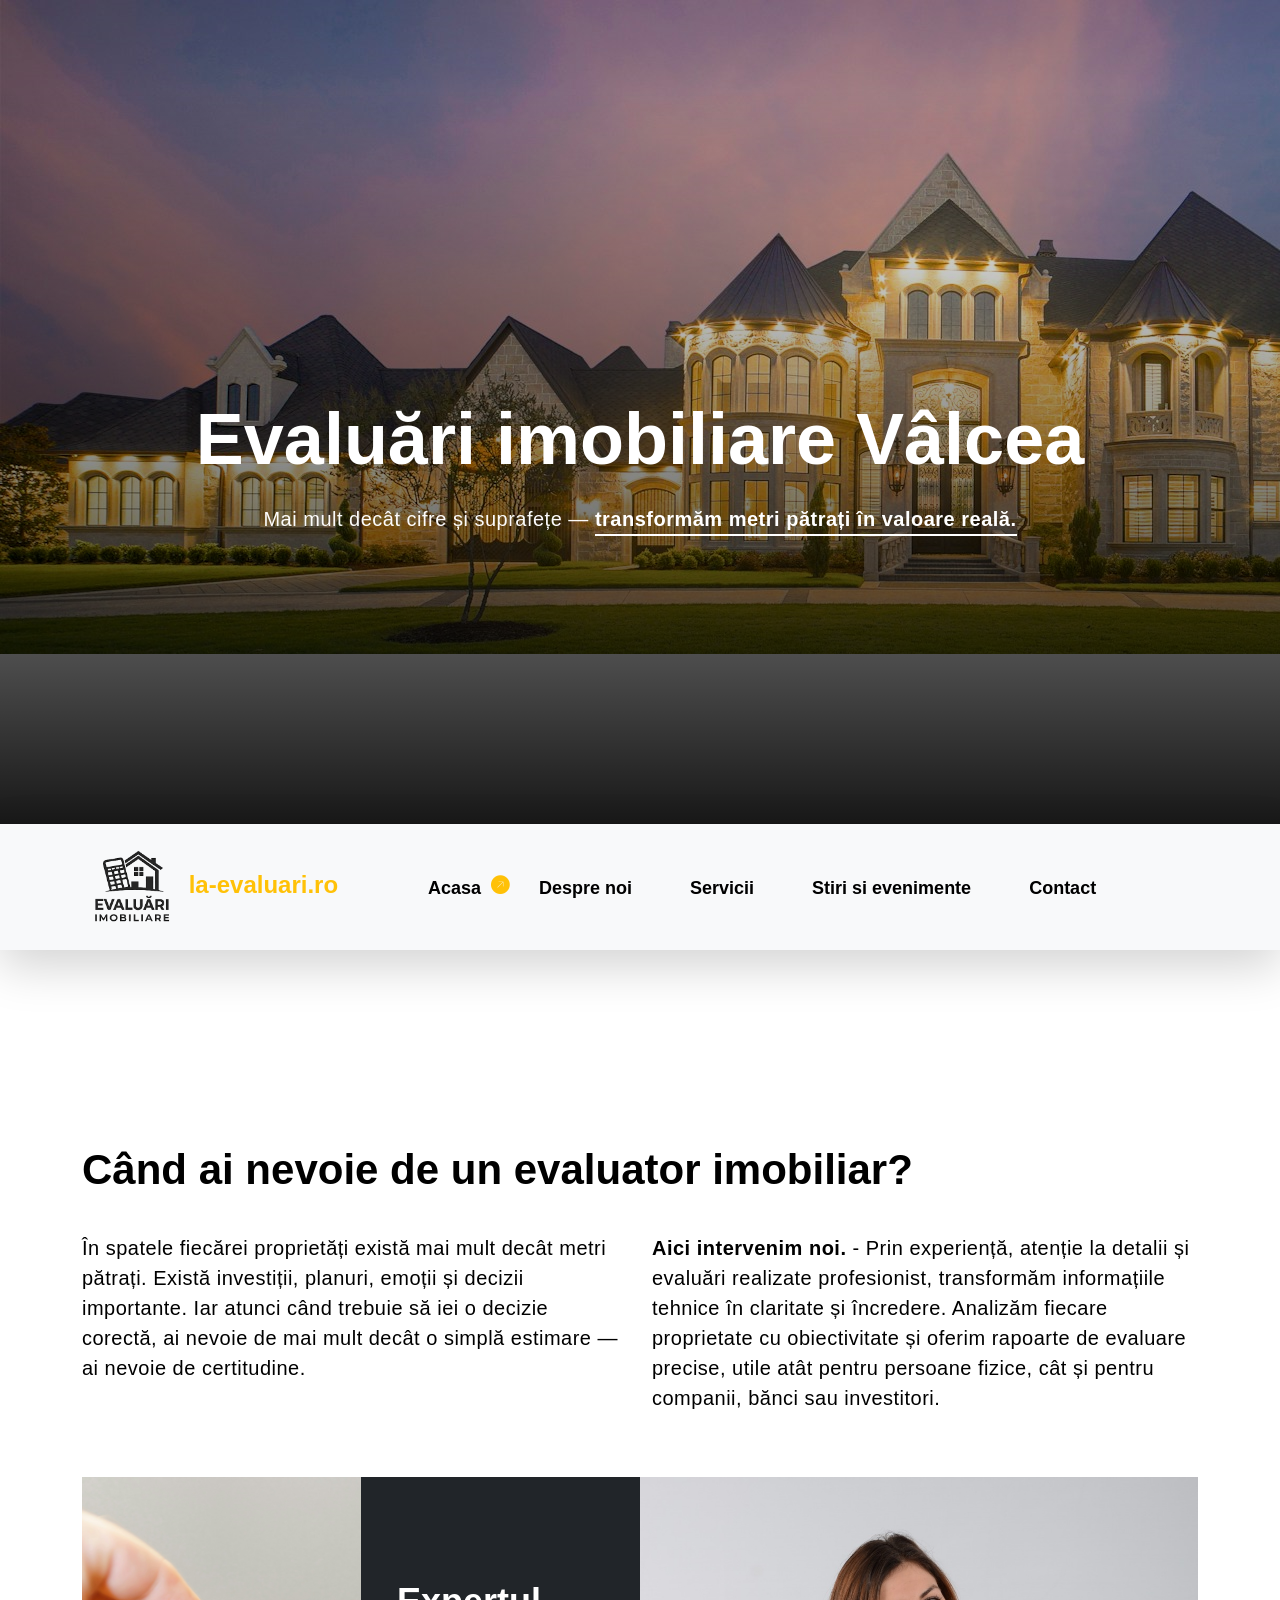
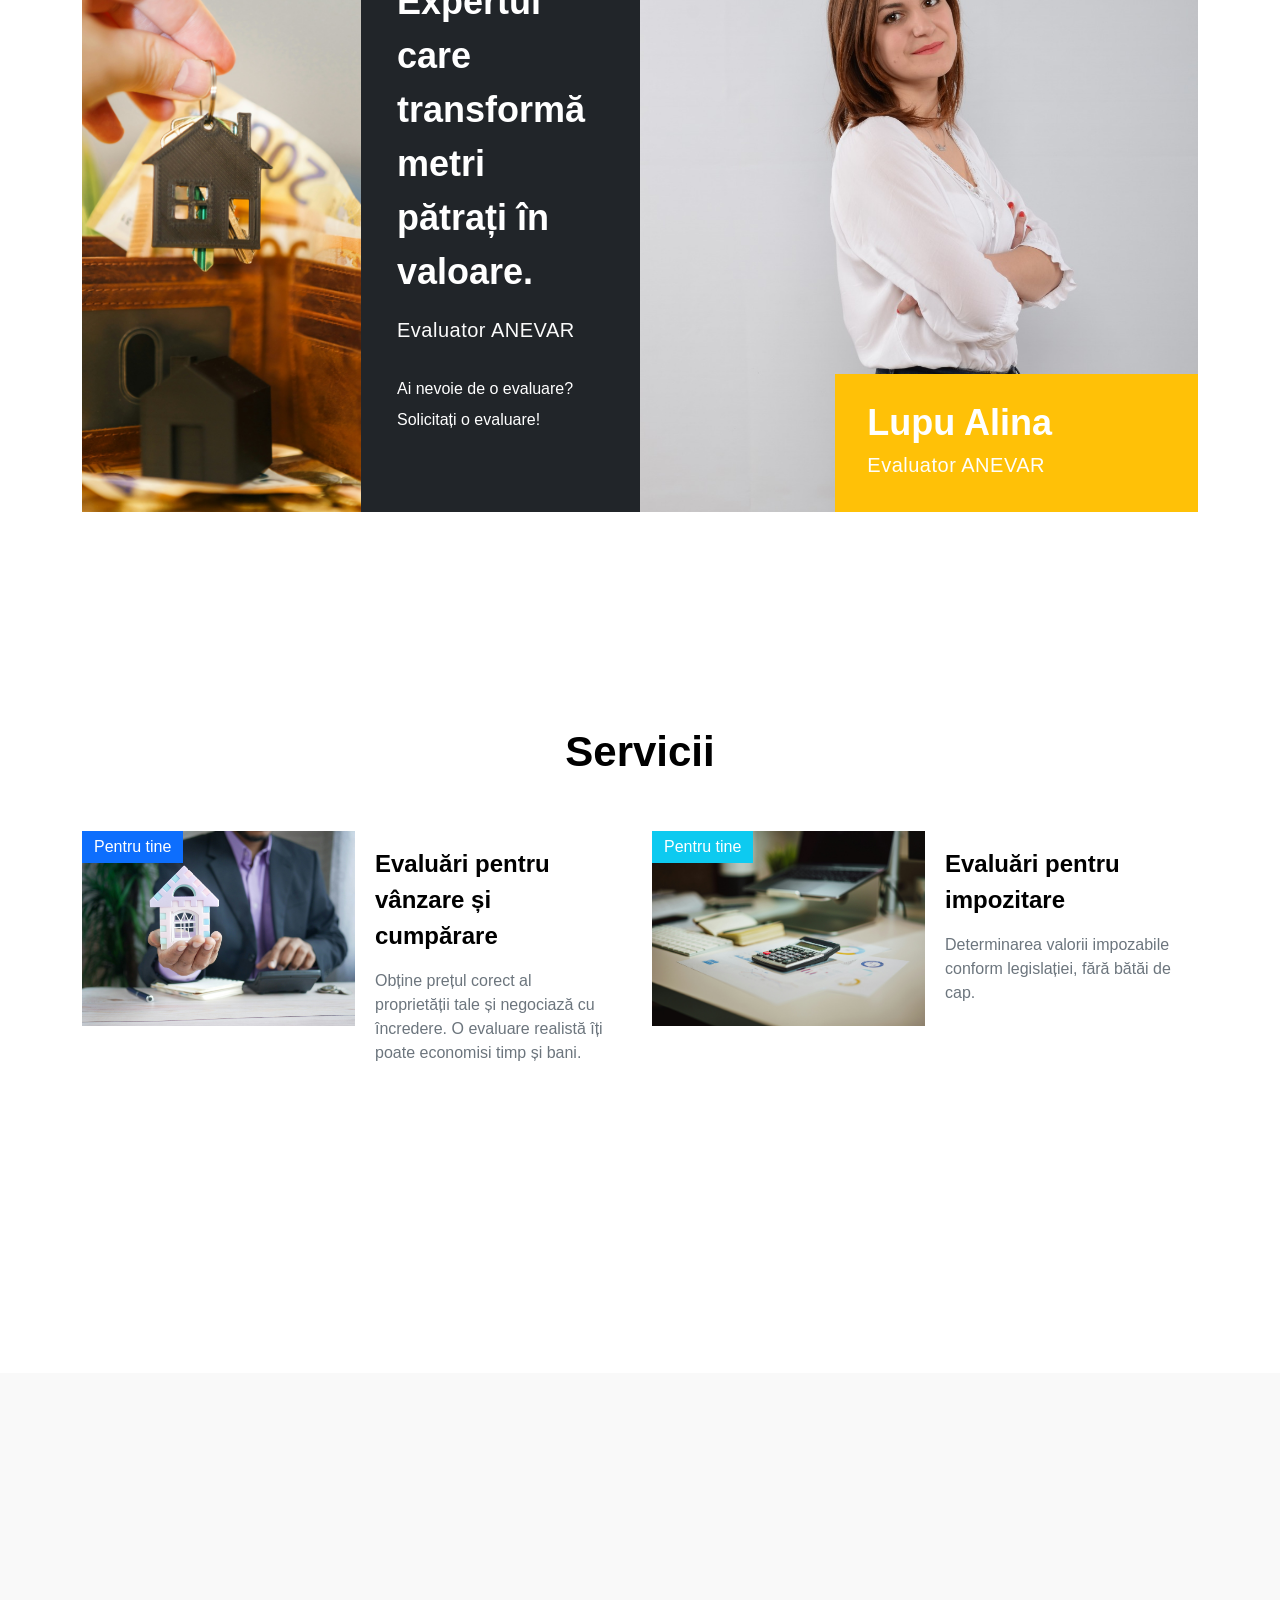
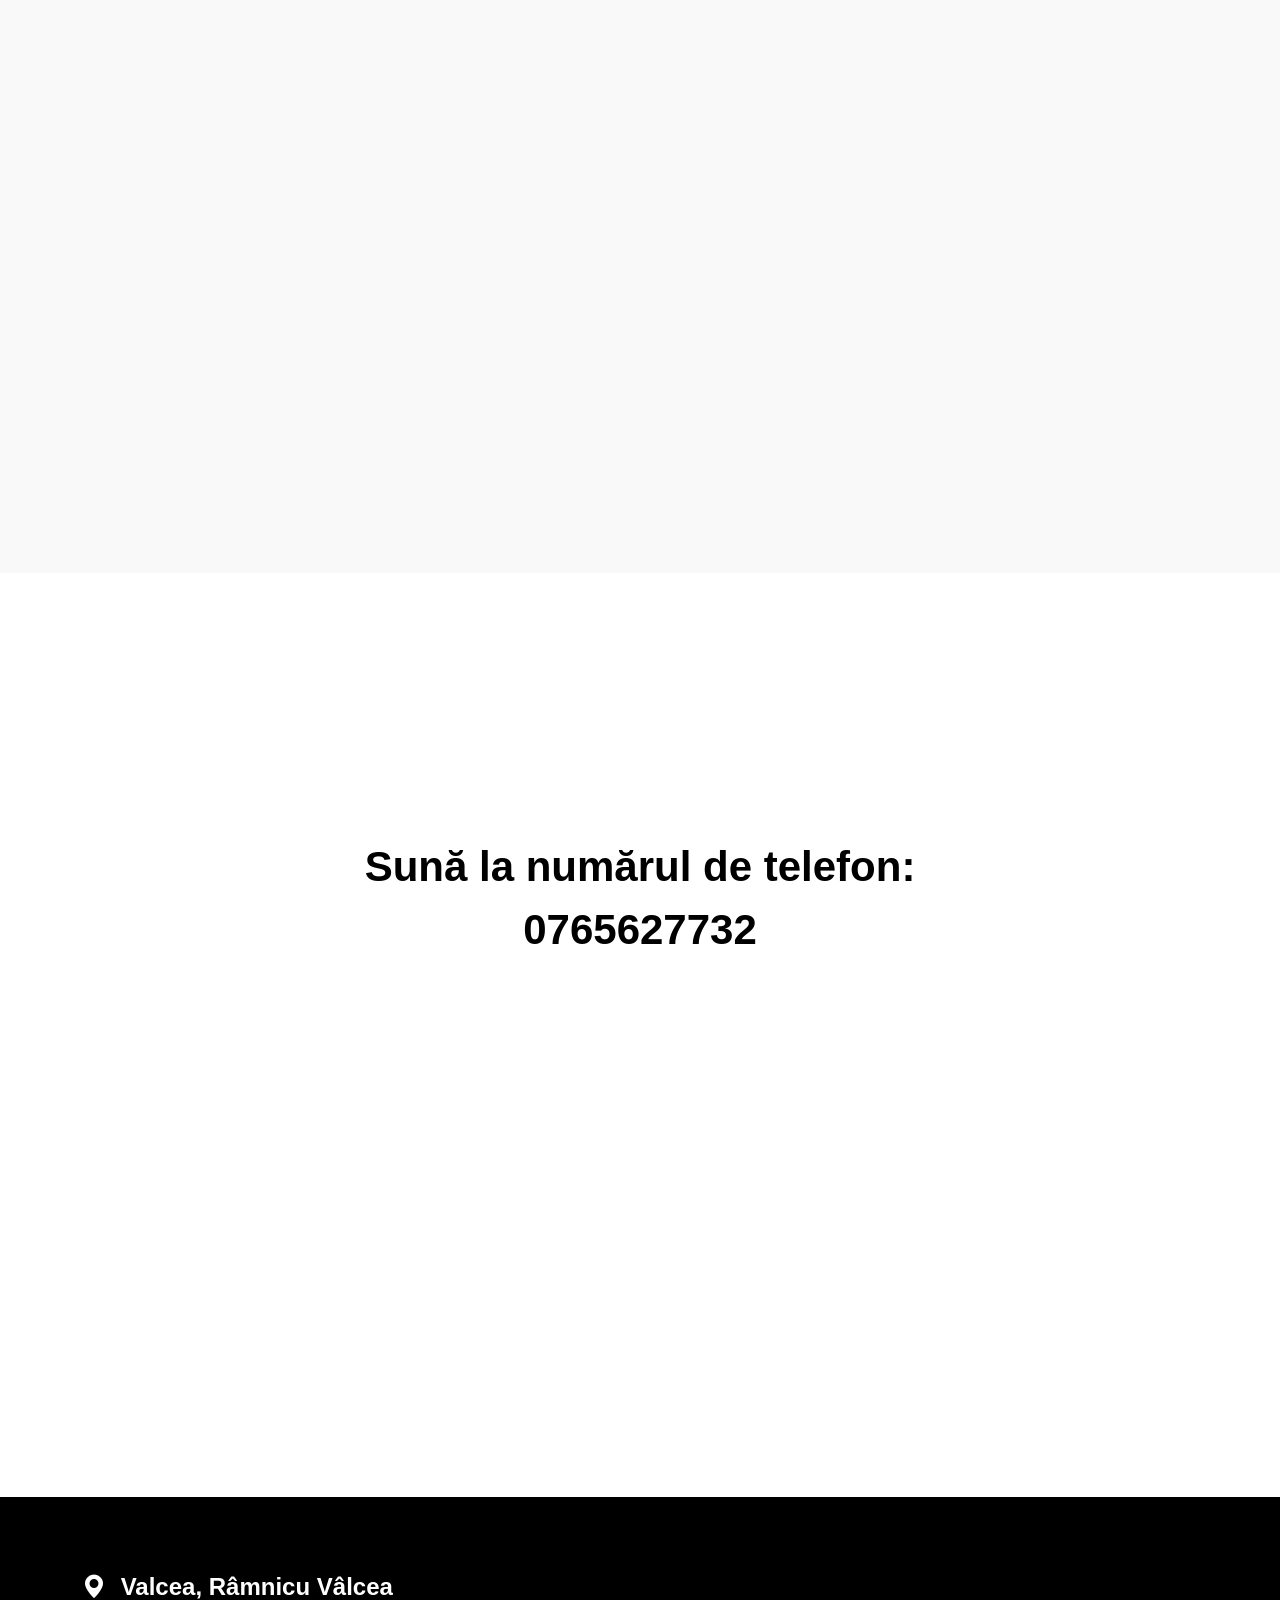
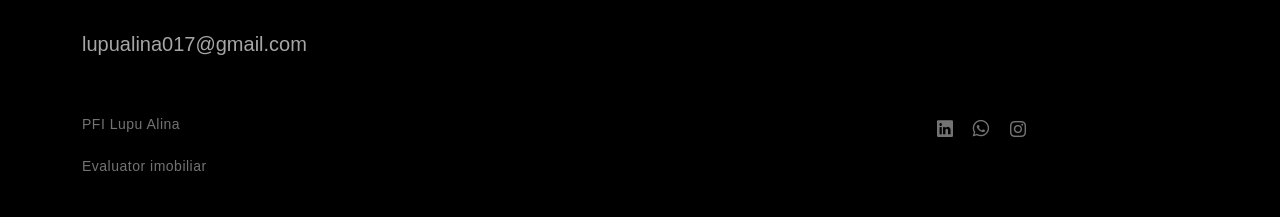
==== index.html @ 19d44339 "Update index.html" ====
<!doctype html>
<html lang="en">
<head>
	<!-- Titlu optimizat SEO local -->
	<title>Evaluator ANEVAR Râmnicu Vâlcea | Evaluări Imobiliare Apartamente, Case și Terenuri</title>
	<meta charset="utf-8">

	<!-- Mobile -->
	<meta name="viewport" content="width=device-width, initial-scale=1">

 <!-- SEO Description -->
    <meta name="description" content="Evaluator autorizat ANEVAR în Râmnicu Vâlcea. Realizăm evaluări imobiliare pentru apartamente, case, terenuri și spații comerciale. Rapoarte rapide acceptate de bănci pentru credit, vânzare, succesiune și partaj.">
    
<!-- SEO Keywords -->
    <meta name="keywords" content="evaluator ANEVAR Râmnicu Vâlcea, evaluări imobiliare Vâlcea, evaluare apartament Râmnicu Vâlcea, evaluare casă Vâlcea, evaluare teren Vâlcea, raport evaluare bancă, evaluator imobiliar autorizat, evaluare pentru credit ipotecar, evaluare succesiune, evaluare partaj">
 
	<!-- Author -->
    <meta name="author" content="La Evaluari">

<!-- Robots -->
    <meta name="robots" content="index, follow">
	
	  <!-- Canonical -->
    <link rel="canonical" href="https://la-evaluari.ro/">
	
	<!-- Open Graph (pentru social media) -->
   <meta property="og:locale" content="ro_RO">
    <meta property="og:type" content="website">
    <meta property="og:title" content="Evaluator ANEVAR Râmnicu Vâlcea | Evaluări Imobiliare">
    <meta property="og:description" content="Evaluări imobiliare profesionale în Râmnicu Vâlcea și județul Vâlcea. Rapoarte ANEVAR rapide pentru bănci, vânzare, succesiune și partaj.">
    <meta property="og:url" content="https://la-evaluari.ro/">
    <meta property="og:site_name" content="La Evaluari">
    <meta property="og:image" content="https://la-evaluari.ro/images/apple-icon.png">

	  <!-- Twitter -->
    <meta name="twitter:card" content="summary_large_image">
    <meta name="twitter:title" content="Evaluator ANEVAR Râmnicu Vâlcea">
    <meta name="twitter:description" content="Evaluări imobiliare profesionale pentru apartamente, case și terenuri în Vâlcea.">
    <meta name="twitter:image" content="https://la-evaluari.ro/images/apple-icon.png">

	<!-- Favicon -->
    <link rel="shortcut icon" type="image/x-icon" href="images/favicon.ico">


	<!-- Fonts CSS FILES -->
	<link rel="preconnect" href="https://fonts.googleapis.com">

	<link rel="preconnect" href="https://fonts.gstatic.com" crossorigin>
        
	 <link href="https://fonts.googleapis.com/css2?family=Inter:wght@300;400;500;600;700&display=swap" rel="stylesheet">

	<!-- Load Template CSS -->
	<link href="css/bootstrap.min.css" rel="stylesheet">
	<link href="css/bootstrap-icons.css" rel="stylesheet">
	<link rel="stylesheet" href="css/magnific-popup.css">
	<link href="css/aos.css" rel="stylesheet">
	<link href="css/templatemo-nomad-force.css" rel="stylesheet">
	

    <!-- Schema Local Business pentru SEO local -->
    <script type="application/ld+json">
{
 "@context": "https://schema.org",
  "@type": "ProfessionalService",
  "@id": "https://la-evaluari.ro/#business",
  "name": "La Evaluari - Evaluator Imobiliar Vâlcea",
  "image": "https://la-evaluari.ro/images/apple-icon.png",
  "url": "https://la-evaluari.ro/",
  "telephone": "+40765627732",
  "email": "lupualina017@gmail.com",
  "priceRange": "$$",
	"description": "Servicii profesionale de evaluări imobiliare în Râmnicu Vâlcea și județul Vâlcea pentru apartamente, case, terenuri și spații comerciale.",

 "areaServed": [
    {
      "@type": "AdministrativeArea",
      "name": "Județul Vâlcea"
    },
    {
      "@type": "City",
      "name": "Râmnicu Vâlcea"
    },
    {
      "@type": "City",
      "name": "Drăgășani"
    },
    {
      "@type": "City",
      "name": "Călimănești"
    },
    {
      "@type": "City",
      "name": "Horezu"
    }
  ],

  "serviceType": [
    "Evaluări imobiliare",
    "Evaluare apartamente",
    "Evaluare case",
    "Evaluare terenuri",
    "Evaluare pentru credit ipotecar",
    "Evaluare pentru succesiune",
    "Evaluare pentru partaj"
  ],

  "address": {
    "@type": "PostalAddress",
    "addressLocality": "Râmnicu Vâlcea",
    "addressRegion": "Vâlcea",
    "addressCountry": "RO"
  },

  "openingHoursSpecification": [
    {
      "@type": "OpeningHoursSpecification",
      "dayOfWeek": [
        "Monday",
        "Tuesday",
        "Wednesday",
        "Thursday",
        "Friday"
      ],
      "opens": "08:00",
      "closes": "18:00"
    }
  ]
}

</script>

    </head>
    
    <body>
    
        <main>

            <section class="hero" id="hero">
                <div class="heroText">
                    <h1 class="text-white mt-5 mb-lg-4" data-aos="zoom-in" data-aos-delay="800">
                        Evaluări imobiliare Vâlcea
                    </h1>

                    <p class="text-secondary-white-color" data-aos="fade-up" data-aos-delay="1000">
                        Mai mult decât cifre și suprafețe — 
						    <a href="#contact" class="custom-underline text-secondary-white-color">
       				 <strong>transformăm metri pătrați în valoare reală.</strong>
   							</a>
                    </p>
                </div>

          
		<img src="images/portfolio/banner.png" alt="">
		

                <div class="overlay"></div>
            </section>

            <nav class="navbar navbar-expand-lg bg-light shadow-lg">
                <div class="container">
                    <a class="navbar-brand" href="index.html">
					<img src="images/apple-icon.png" alt="Logo" class="img-fluid" style="width: 100px;">
                        <strong>la-evaluari.ro</strong>
                    </a>

                    <button class="navbar-toggler" type="button" data-bs-toggle="collapse" data-bs-target="#navbarNav" aria-controls="navbarNav" aria-expanded="false" aria-label="Toggle navigation">
                        <span class="navbar-toggler-icon"></span>
                    </button>

                    <div class="collapse navbar-collapse" id="navbarNav">
                        <ul class="navbar-nav mx-auto">
                            <li class="nav-item active">
                                <a class="nav-link" href="#hero">Acasa</a>
                            </li>

                            <li class="nav-item">
                                <a class="nav-link" href="#about">Despre noi</a>
                            </li>

                            <li class="nav-item">
                                <a class="nav-link" href="#portfolio">Servicii</a>
                            </li>

                            <li class="nav-item">
                                <a class="nav-link" href="#news">Stiri si evenimente</a>
                            </li>

                            <li class="nav-item">
                                <a class="nav-link" href="#contact">Contact</a>
                            </li>
                        </ul>
                    </div>
                </div>
            </nav>

            <section class="section-padding pb-0" id="about">
                <div class="container mb-5 pb-lg-5">
                    <div class="row">
                        <div class="col-12">
                            <h2 class="mb-3" data-aos="fade-up">Când ai nevoie de un evaluator imobiliar?</h2>
                        </div>

                        <div class="col-lg-6 col-12 mt-3 mb-lg-5">
                            <p data-aos="fade-up" data-aos-delay="500">
În spatele fiecărei proprietăți există mai mult decât metri pătrați. Există investiții, planuri, emoții și decizii importante. Iar atunci când trebuie să iei o decizie corectă,
ai nevoie de mai mult decât o simplă estimare — ai nevoie de certitudine.</p>
                        </div>

                        <div class="col-lg-6 col-12 mt-lg-3 mb-lg-5">
                            <p data-aos="fade-up" data-aos-delay="500"><b>Aici intervenim noi.</b> -

Prin experiență, atenție la detalii și evaluări realizate profesionist, transformăm informațiile tehnice în claritate și încredere. Analizăm fiecare proprietate cu obiectivitate și oferim rapoarte de evaluare precise, utile atât pentru persoane fizice, cât și pentru companii, bănci sau investitori.

                    </div>
                </div>

                <div class="container-fluid">
                    <div class="row">
                        <div class="col-lg-3 col-12 p-0">      
                            <img src="images/news/image8.jpg" class="img-fluid about-image" alt="">
                        </div>

                        <div class="col-lg-3 col-12 bg-dark">  
                            <div class="d-flex flex-column flex-wrap justify-content-center h-100 py-5 px-4 pt-lg-4 pb-lg-0">
                                <h3 class="text-white mb-3" data-aos="fade-up">Expertul care transformă metri pătrați în valoare.</h3>

                                <p class="text-secondary-white-color" data-aos="fade-up">Evaluator ANEVAR</p>

                                <div class="mt-3 custom-links">
                                    
                                    <a href="#news" class="text-white custom-link" data-aos="zoom-in" data-aos-delay="100">Ai nevoie de o evaluare?</a>
<br>
                                    <a href="#contact" class="text-white custom-link" data-aos="zoom-in" data-aos-delay="300">Solicitați o evaluare!</a>
                                </div>

                            </div>
                        </div>

                        <div class="col-lg-6 col-12 p-0">  
                            <section id="myCarousel" class="carousel slide carousel-fade" data-bs-ride="carousel">
                                <div class="carousel-inner">
                                    <div class="carousel-item active">
                                        <img src="images/people/eu.jpeg" class="img-fluid team-image" alt="">

                                        <div class="team-thumb bg-warning">
                                            <h3 class="text-white mb-0">Lupu Alina</h3>

                                            <p class="text-secondary-white-color mb-0">Evaluator ANEVAR</p>
                                        </div>
                                    </div>

                                    <div class="carousel-item">
                                        <img src="images/people/eu.jpeg" class="img-fluid team-image" alt="">

                                        <div class="team-thumb bg-primary">
                                            <h3 class="text-white mb-0">Lupu Alina</h3>

                                            <p class="text-secondary-white-color mb-0">Evaluator ANEVAR</p>
                                        </div>
                                    </div>

                                    <div class="carousel-item">
                                        <img src="images/people/eu.jpeg" class="img-fluid team-image" alt="">

                                        <div class="team-thumb bg-success">
                                            <h3 class="text-white mb-0">Lupu Alina</h3>

                                            <p class="text-secondary-white-color mb-0">Evaluator ANEVAR</p>
                                        </div>
                                    </div>

                                    <div class="carousel-item">
                                        <img src="images/people/eu.jpeg" class="img-fluid team-image" alt="">

                                        <div class="team-thumb bg-info">
                                            <h3 class="text-white mb-0">Lupu Alina</h3>

                                            <p class="text-secondary-white-color mb-0">Evaluator ANEVAR</p>
                                        </div>
                                    </div>

                                    <div class="carousel-item">
                                        <img src="images/people/eu.jpeg" class="img-fluid team-image" alt="">

                                        <div class="team-thumb bg-danger">
                                            <h3 class="text-white mb-0">Lupu Alina</h3>

                                            <p class="text-secondary-white-color mb-0">Evaluator ANEVAR</p>
                                        </div>
                                    </div>
                                </div>

                               
                            </section>

                        </div>
                    </div>
                </div>
            </section>

            <section class="section-padding" id="portfolio">
                <div class="container">
                    <div class="row">

                        <div class="col-12">
                            <h2 class="mb-5 text-center" data-aos="fade-up">Servicii</h2>
                        </div>
<!-- Start Service -->
   
                     

                        <div class="col-lg-6 col-12">
                            <div class="news-thumb news-two-column d-flex flex-column flex-lg-row" data-aos="fade-up">
                                <div class="news-top w-100">
                                    
                                    <a href="evaluari-vanzare-cumparare.html" class="news-image-hover news-image-hover-primary">
                                        <img src="images/news/image1.jpg" class="img-fluid news-image" alt="">
                                    </a>

                                    <div class="news-category bg-primary text-white">Pentru tine</div>
                                </div>
                                
                                <div class="news-bottom w-100">
                                    <div class="news-text-info">
                                        <h5 class="news-title">
                                            <a href="evaluari-vanzare-cumparare.html" class="news-title-link">Evaluări pentru vânzare și cumpărare</a>
                                        </h5>

                                        <div class="d-flex flex-wrap">
                                           

                                            <span class="text-muted"> Obține prețul corect al proprietății tale și negociază cu încredere. O evaluare realistă îți poate economisi timp și bani.</span>
                                        </div>
                                    </div>
                                </div>
                            </div> 

                            <div class="news-thumb news-two-column d-flex flex-column flex-lg-row" data-aos="fade-up">
                                <div class="news-top w-100" data-aos="fade-up">
                                    
                                    <a href="evaluari-credite-bancare.html" class="news-image-hover news-image-hover-success">
                                        <img src="images/news/image2.jpg" class="img-fluid news-image" alt="">
                                    </a>

                                    <div class="news-category bg-success text-white">Pentru tine</div>
                                </div>
                                
                                <div class="news-bottom w-100">
                                    <div class="news-text-info">
                                        <h5 class="news-title">
                                            <a href="evaluari-credite-bancare.html" class="news-title-link">Evaluări pentru garantare bancară</a>
                                        </h5>

                                        <span class="text-muted">Rapoarte acceptate de instituțiile financiare, esențiale pentru obținerea unui credit imobiliar.</span>
                                    </div>
                                </div>
                            </div> 
                        </div> <div class="col-lg-6 col-12">
                            <div class="news-thumb news-two-column d-flex flex-column flex-lg-row" data-aos="fade-up">
                                <div class="news-top w-100">
                                    
                                    <a href="evaluari-pentru-impozite.html" class="news-image-hover news-image-hover-info">
                                        <img src="images/news/image3.jpg" class="img-fluid news-image" alt="">
                                    </a>

                                    <div class="news-category bg-info text-white">Pentru tine</div>
                                </div>
                                
                                <div class="news-bottom w-100">
                                    <div class="news-text-info">
                                        <h5 class="news-title">
                                            <a href="evaluari-pentru-impozite.html" class="news-title-link">Evaluări pentru impozitare</a>
                                        </h5>

                                        <div class="d-flex flex-wrap">
                                         

                                            <span class="text-muted">Determinarea valorii impozabile conform legislației, fără bătăi de cap.</span>
                                        </div>
                                    </div>
                                </div>
                            </div> 

                            <div class="news-thumb news-two-column d-flex flex-column flex-lg-row" data-aos="fade-up">
                                <div class="news-top w-100" data-aos="fade-up">
                                    
                                    <a href="evaluari-succesiuni-partaj.html" class="news-image-hover news-image-hover-danger">
                                        <img src="images/news/image4.jpg" class="img-fluid news-image" alt="">
                                    </a>

                                    <div class="news-category bg-danger text-white">Pentru tine</div>
                                </div>
                                
                                <div class="news-bottom w-100">
                                    <div class="news-text-info">
                                        <h5 class="news-title">
                                            <a href="evaluari-succesiuni-partaj.html" class="news-title-link">Evaluări pentru partaj și succesiuni</a>
                                        </h5>

                                        <span class="text-muted">Soluții corecte și imparțiale pentru situații sensibile, unde valoarea contează.</span>
                                    </div>
                                </div>
                            </div> 
                        </div>

    <!-- End Service -->
                            </div> 
                        </div>

                    </div>
                </div>
            </section>

            <section class="news section-padding" id="news">
                <div class="container">
                    <div class="row">

                        <div class="col-12">
                            <h2 class="mb-5 text-center" data-aos="fade-up">Stiri si evenimente</h2>
                        </div>

                        <div class="col-lg-6 col-12 mb-5 mb-lg-0">
                            <div class="news-thumb" data-aos="fade-up">
                                <a href="ce-sunt-evaluarile-imobiliare.html" class="news-image-hover news-image-hover-warning">
                                    <img src="images/news/image5.jpg" class="img-fluid large-news-image news-image" alt="">
                                </a>

                                <div class="news-category bg-warning text-white">Info</div>
                                
                                <div class="news-text-info">
                                    <h5 class="news-title">
                                        <a href="ce-sunt-evaluarile-imobiliare.html" class="news-title-link"> Ce sunt evaluările imobiliare?</a>
                                    </h5>

                                    <span class="text-muted">22 hours ago</span>
                                </div>
                            </div> 
                        </div>

                        <div class="col-lg-6 col-12">
                            <div class="news-thumb news-two-column d-flex flex-column flex-lg-row" data-aos="fade-up">
                                <div class="news-top w-100">
                                    
                                    <a href="acte-necesare-evaluare-imobiliara.html" class="news-image-hover news-image-hover-primary">
                                        <img src="images/news/image6.jpg" class="img-fluid news-image" alt="">
                                    </a>

                                    <div class="news-category bg-primary text-white">Info</div>
                                </div>
                                
                                <div class="news-bottom w-100">
                                    <div class="news-text-info">
                                        <h5 class="news-title">
                                            <a href="acte-necesare-evaluare-imobiliara.html" class="news-title-link">Acte necesare pentru o evaluare imobiliară?</a>
                                        </h5>

                                        <div class="d-flex flex-wrap">
                                            <span class="text-muted me-2">
                                                <i class="bi-geo-alt-fill me-1 mb-2 mb-lg-0"></i>
                                                Valcea,
                                            </span>

                                            <span class="text-muted">01 Mai 2026</span>
                                        </div>
                                    </div>
                                </div>
                            </div> 

                            <div class="news-thumb news-two-column d-flex flex-column flex-lg-row" data-aos="fade-up">
                                <div class="news-top w-100" data-aos="fade-up">
                                    
                                    <a href="news-detail.html" class="news-image-hover news-image-hover-success">
                                        <img src="images/news/image7.jpg" class="img-fluid news-image" alt="">
                                    </a>

                                    <div class="news-category bg-success text-white">Info</div>
                                </div>
                                
                                <div class="news-bottom w-100">
                                    <div class="news-text-info">
                                        <h5 class="news-title">
                                            <a href="news-detail.html" class="news-title-link">Cum se evită subevaluarea sau supraevaluarea unui imobil?</a>
                                        </h5>

                                        <span class="text-muted">6 zile in urma</span>
                                    </div>
                                </div>
                            </div> 
                        </div>

                    </div>
                </div>
            </section>

            <section class=" contact section-padding" id="contact">
                <div class="container">
                    <div class="row">
                        
                        <div class="col-lg-7 col-12 mx-auto">

                            <h2 class="mb-4 text-center" data-aos="fade-up">Nu mai ezita, solicită o evaluare!</h2>
							<h2 class="mb-4 text-center" data-aos="fade-up">Sună la numărul de telefon: 0765627732</h2>

                        </div>
                    </div>
                </div>
            </section>

            <section class="google-map">
                
				<iframe src="https://www.google.com/maps/embed?pb=!1m18!1m12!1m3!1d2171.454370581356!2d24.372818439154152!3d45.10106171556658!2m3!1f0!2f0!3f0!3m2!1i1024!2i768!4f13.1!3m3!1m2!1s0x474d38a5241617a1%3A0x842353737a05a49a!2zUsOibW5pY3UgVsOibGNlYQ!5e1!3m2!1sro!2sro!4v1777659078074!5m2!1sro!2sro" class="map-iframe" width="100%" height="400" style="border:0;" allowfullscreen="" loading="lazy"></iframe>
            </section>

        </main>

        <footer class="site-footer">
            <div class="container">
                <div class="row">

                    <div class="col-12">
                        <h5 class="text-white">
                            <i class="bi-geo-alt-fill me-2"></i>
                            Valcea, Râmnicu Vâlcea
                        </h5>

                        <a href="mailto:lupualina017@gmail.com" class="custom-link mt-3 mb-5">
                            lupualina017@gmail.com
                        </a>
                    </div>

                    <div class="col-6">
                        <p class="copyright-text mb-0">PFI Lupu Alina
                        
                        <br><br>Evaluator imobiliar <a href="https://www.evaluari24.ro/evaluator/ilie-lupu-m-alina-magda-evaluator-autoriyat/" target="_parent style="color:white;">Anevar</a></p>
                    
                    </div>

                    <div class="col-lg-3 col-5 ms-auto">
                        <ul class="social-icon">
                            <li><a href="https://www.linkedin.com/in/alina-ilie-lupu-a20b8a268" class="social-icon-link bi-linkedin"></a></li>

                            <li><a href="https://wa.me/qr/OT34XK65RCG3G1" class="social-icon-link bi-whatsapp"></a></li>

                            <li><a href="#" class="social-icon-link bi-instagram"></a></li>

                        </ul>
                    </div>

                </div>
            </section>
        </footer>

        <!-- JAVASCRIPT FILES -->
        <script src="js/jquery.min.js"></script>
        <script src="js/bootstrap.bundle.min.js"></script>
        <script src="js/jquery.sticky.js"></script>
        <script src="js/aos.js"></script>
        <script src="js/jquery.magnific-popup.min.js"></script>
        <script src="js/magnific-popup-options.js"></script>
        <script src="js/scrollspy.min.js"></script>
        <script src="js/custom.js"></script>

    </body>
</html>
---- css/templatemo-nomad-force.css ----
/*

TemplateMo 567 Nomad Force

https://templatemo.com/tm-567-nomad-force

*/

/*---------------------------------------
  CUSTOM PROPERTIES ( VARIABLES )             
-----------------------------------------*/
:root {
  --white-color:                  #FFFFFF;
  --primary-color:                #ffc107;
  --section-bg-color:             #f9f9f9;
  --dark-color:                   #000000;
  --grey-color:                   #fcfeff;
  --text-secondary-white-color:   rgba(255, 255, 255, 0.98);
  --title-color:                  #000;
  --p-color:                      #000;

  --body-font-family:           'Arial', sans-serif;

  --h1-font-size:               72px;
  --h2-font-size:               42px;
  --h3-font-size:               36px;
  --h4-font-size:               32px;
  --h5-font-size:               24px;
  --h6-font-size:               22px;
  --p-font-size:                20px;
  --copyright-text-font-size:   14px;
  --custom-link-font-size:      12px;

  --font-weight-light:          300;
  --font-weight-normal:         400;
  --font-weight-bold:           700;
  --font-weight-black:          900;
}

body,
html {
  height: 100%;
}

body {
    background: var(--white-color);
    font-family: var(--body-font-family);    
    position: relative;
}

/*---------------------------------------
  TYPOGRAPHY               
-----------------------------------------*/

h2,
h3,
h4,
h5,
h6 {
  color: var(--dark-color);
  line-height: inherit;
}

h1,
h2,
h3,
h4,
h5,
h6 {
  font-weight: var(--font-weight-bold);
}

h1,
h2 {
  font-weight: var(--font-weight-black);
}

h1 {
  font-size: var(--h1-font-size);
  line-height: normal;
}

h2 {
  font-size: var(--h2-font-size);
}

h3 {
  font-size: var(--h3-font-size);
}

h4 {
  font-size: var(--h4-font-size);
}

h5 {
  font-size: var(--h5-font-size);
}

h6 {
  font-size: var(--h6-font-size);
}

p {
  color: var(--p-color);
  font-size: var(--p-font-size);
  font-weight: var(--font-weight-light);
  letter-spacing: 0.5px;
}

.text-secondary-white-color {
  color: var(--text-secondary-white-color);
}

a, 
button {
  touch-action: manipulation;
  transition: all 0.3s;
}

a {
  color: var(--p-color);
  text-decoration: none;
}

a:hover {
  color: var(--primary-color);
}

::selection {
  background: var(--dark-color);
  color: var(--white-color);
}

.custom-underline {
  border-bottom: 2px solid var(--white-color);
  color: var(--white-color);
  padding-bottom: 4px;
}

.videoWrapper {
  position: relative;
  padding-bottom: 56.25%; /* 16:9 */
  height: 0;
  z-index: -100;
}

.custom-video {
  position: absolute;
  top: 0;
  left: 0;
  width: 100%;
  height: 100%;
}

.overlay {
  background: linear-gradient(to top, #000, transparent 90%);
  position: absolute;
  top: 0;
  right: 0;
  bottom: 0;
  left: 0;
}

/*---------------------------------------
  CUSTOM LINK               
-----------------------------------------*/
.custom-links {
  max-width: 230px;
}

.custom-link {
  position: relative;
  overflow: hidden;
  z-index: 1;
  display: inline-block;
  transition: all .3s cubic-bezier(.645,.045,.355,1);
}

.custom-link::after {
  content: "";
  width: 0;
  height: 2px;
  bottom: 0;
  position: absolute;
  left: auto;
  right: 0;
  z-index: -1;
  transition: width .6s cubic-bezier(.25,.8,.25,1) 0s;
  background: currentColor;
}

.custom-link:hover::after {
  width: 100%;
  left: 0;
  right: auto;
}

.custom-link:hover,
.custom-link:hover::after {
  color: var(--white-color);
}

b,
strong {
  font-weight: var(--font-weight-bold);
}

/*---------------------------------------
  NAVIGATION               
-----------------------------------------*/

.navbar {
  z-index: 9;
  right: 0;
  left: 0;
  padding-top: 15px;
  padding-bottom: 15px;
}

.navbar-brand {
  color: var(--primary-color);
  font-size: 24px;
  font-weight: var(--font-weight-bold);
}

.navbar-expand-lg .navbar-nav .nav-link {
  padding-right: 15px;
  padding-left: 15px;
}

.navbar-nav .nav-link::after {
  content: "\f140";
  font-family: bootstrap-icons;
  display: inline-block;
  margin-left: 10px;
  color: var(--primary-color);
  opacity: 0;
  -webkit-transition: opacity 0.3s, -webkit-transform 0.3s;
  -moz-transition: opacity 0.3s, -moz-transform 0.3s;
  transition: opacity 0.3s, transform 0.3s;
  -webkit-transform: translateY(10px);
  -moz-transform: translateY(10px);
  transform: translateY(10px);
}

.navbar-nav .nav-link:hover::after {
  opacity: 1;
  -webkit-transform: translateY(0px);
  -moz-transform: translateY(0px);
  transform: translateY(0px);
}

.navbar-nav .nav-link {
  color: var(--p-color);
  font-size: 18px;
  font-weight: var(--font-weight-bold);
  position: relative;
}

.navbar-nav .nav-link:hover::after,
.navbar-nav .nav-item.active .nav-link::after {
  color: var(--primary-color);
  opacity: 1;
  -webkit-transform: translateY(0px);
  -moz-transform: translateY(0px);
  transform: translateY(0px);
}

.navbar-nav .nav-item.active .nav-link,
.nav-link:focus, 
.nav-link:hover {
  color: var(--dark-color);
}

.nav-link:focus {
  color: var(--p-color);
}

.navbar-toggler {
  border: 0;
  padding: 0;
  cursor: pointer;
  margin: 0;
  width: 30px;
  height: 35px;
  outline: none;
}

.navbar-toggler:focus {
  outline: none;
  box-shadow: none;
}

.navbar-toggler[aria-expanded="true"] .navbar-toggler-icon {
  background: transparent;
}

.navbar-toggler[aria-expanded="true"] .navbar-toggler-icon:before,
.navbar-toggler[aria-expanded="true"] .navbar-toggler-icon:after {
  transition: top 300ms 50ms ease, -webkit-transform 300ms 350ms ease;
  transition: top 300ms 50ms ease, transform 300ms 350ms ease;
  transition: top 300ms 50ms ease, transform 300ms 350ms ease, -webkit-transform 300ms 350ms ease;
  top: 0;
}

.navbar-toggler[aria-expanded="true"] .navbar-toggler-icon:before {
  transform: rotate(45deg);
}

.navbar-toggler[aria-expanded="true"] .navbar-toggler-icon:after {
  transform: rotate(-45deg);
}

.navbar-toggler .navbar-toggler-icon {
  background: var(--dark-color);
  transition: background 10ms 300ms ease;
  display: block;
  width: 30px;
  height: 2px;
  position: relative;
}

.navbar-toggler .navbar-toggler-icon:before,
.navbar-toggler .navbar-toggler-icon:after {
  transition: top 300ms 350ms ease, -webkit-transform 300ms 50ms ease;
  transition: top 300ms 350ms ease, transform 300ms 50ms ease;
  transition: top 300ms 350ms ease, transform 300ms 50ms ease, -webkit-transform 300ms 50ms ease;
  position: absolute;
  right: 0;
  left: 0;
  background: var(--dark-color);
  width: 30px;
  height: 2px;
  content: '';
}

.navbar-toggler .navbar-toggler-icon:before {
  top: -8px;
}

.navbar-toggler .navbar-toggler-icon:after {
  top: 8px;
}

/*---------------------------------------
  HERO              
-----------------------------------------*/
.hero {
  position: relative;
  overflow: hidden;
}

@media screen and (min-width: 992px) {
  .hero {
    height: 100vh;
  }

  .custom-video,
  .news-detail-image {
    object-fit: cover;
    width: 100vw;
    height: 100vh;
  }

  .sticky-wrapper {
    position: relative;
    bottom: 76px;
  }
}

.heroText {
  position: absolute;
  z-index: 9;
  top: 50%;
  left: 50%;
  transform: translate(-50%, -50%);
  width: 85%;
  text-align: center;
}

/*---------------------------------------
  ABOUT & TEAM MEMBERS               
-----------------------------------------*/
.about-image,
.team-image {
  width: 100%;
  height: 100%;
  max-height: 635px;
  min-height: 475px;
  object-fit: cover;
}

.team-thumb {
  background: var(--white-color);
  position: absolute;
  bottom: 0;
  right: 0;
  width: 65%;
  padding: 22px 32px 32px 32px;
}

.carousel-control-next, 
.carousel-control-prev {
  top: auto;
  bottom: 2.5rem;
}

.carousel-control-prev {
  right: 4rem;
  left: auto;
}

.carousel-control-next-icon, 
.carousel-control-prev-icon {
  background-color: var(--dark-color);
  background-size: 50% 50%;
  border-radius: 100px;
  width: 3rem;
  height: 3rem;
}

/*---------------------------------------
  PORTFOLIO               
-----------------------------------------*/
.portfolio-thumb {
  position: relative;
  overflow: hidden;
}

.portfolio-info {
  margin: 20px;
}

/*---------------------------------------
  NEWS & EVENTS               
-----------------------------------------*/

.news,
.related-news {
  background: var(--section-bg-color);
}

.news-thumb {
  position: relative;
}

.news-category {
  background: var(--white-color);
  position: absolute;
  z-index: 9;
  top: 0;
  left: 0;
  padding: 4px 12px;
  display: inline-block;
}

.news-text-info {
  margin: 0 20px;
}

.news-title {
  margin-top: 15px;
  margin-bottom: 15px;
}

.news-title-link {
  color: var(--title-color);
  display: inline-block;
}

.news-title-link:hover {
  color: var(--dark-color);
}

.portfolio-image,
.news-image {
  display: block;
  transition: transform 0.6s ease-out;
}

.news-image-hover {
  display: inline-block;
  position: relative;
  overflow: hidden;
  z-index: 1;
  transition: all .3s cubic-bezier(.645,.045,.355,1);
  padding-bottom: 4px;
  height: 100%;
}

.news-image-hover::after {
  content: "";
  width: 0;
  height: 4px;
  bottom: 0;
  position: absolute;
  left: auto;
  right: 0;
  z-index: -1;
  transition: width .6s cubic-bezier(.25,.8,.25,1) 0s;
  background: #198754;
}

.news-image-hover-warning::after {
  background: #ffc107;
}

.news-image-hover-primary::after {
  background: #0d6efd;
}

.news-image-hover-success::after {
  background: #198754;
}

.news-image-hover:hover::after {
  width: 100%;
  left: 0;
  right: auto;
  z-index: 9;
}

.image-popup:hover .portfolio-image,
.news-image-hover:hover .news-image {
  transform: scale(1.02);
}

.news-two-column {
  min-height: 199px;
  margin-bottom: 16px;
}

.news-two-column .news-image {
  width: 100%;
  height: 100%;
  object-fit: cover;
}

.social-share-link,
.social-share-link + span {
  color: rgba(255, 255, 255, 0.65);
}

/*---------------------------------------
  SECTION               
-----------------------------------------*/
.section-padding {
  padding-top: 7rem;
  padding-bottom: 7rem;
}

/*---------------------------------------
  CONTACT              
-----------------------------------------*/
.contact-info {
  padding: 40px;
}

.contact-form .form-control {
  border-radius: 0;
  font-weight: var(--font-weight-normal);
  padding-top: 12px;
  padding-bottom: 12px;
}

.contact-form button[type='submit'] {
  background: var(--dark-color);
  border: none;
  border-radius: 100px;
  color: var(--white-color);
  font-weight: var(--font-weight-bold);
  text-transform: uppercase;
  padding: 16px;
  transition: all 0.6s ease-out;
}

.contact-form button[type='submit']:hover {
  background: var(--primary-color);
}

.form-label {
  color: var(--p-color);
  font-weight: var(--font-weight-bold);
}

.map-iframe {
  display: block;
  filter: grayscale(100);
}

/*---------------------------------------
  SITE FOOTER               
-----------------------------------------*/
.site-footer {
  background: var(--dark-color);
  padding-top: 4.5rem;
  padding-bottom: 2.5rem;
}

.site-footer .custom-link {
  color: rgba(255, 255, 255, 0.65);
  font-size: var(--p-font-size);
}

.site-footer .custom-link:hover,
.site-footer .social-icon-link:hover {
  color: var(--white-color);
}

.copyright-text {
  color: rgba(255, 255, 255, 0.45);
  font-size: var(--copyright-text-font-size);
}

/*---------------------------------------
  SOCIAL ICON               
-----------------------------------------*/
.social-icon {
  margin: 0;
  padding: 0;
}

.social-icon li {
  list-style: none;
  display: inline-block;
  vertical-align: top;
}

.social-icon-link {
  color: rgba(255, 255, 255, 0.45);
  font-size: 1rem;
  display: inline-block;
  vertical-align: top;
  margin-top: 4px;
  margin-bottom: 4px;
  margin-right: 15px;
}

.social-icon-link:hover {
  color: var(--primary-color);
}

/*---------------------------------------
  RESPONSIVE STYLES               
-----------------------------------------*/
@media screen and (min-width: 1600px) {
  .news-two-column {
    min-height: 232.5px;
  }
}

@media screen and (max-width: 991px) {
  h1 {
    font-size: 48px;
  }

  h2 {
    font-size: 36px;
  }

  h3 {
    font-size: 32px;
  }

  h4 {
    font-size: 28px;
  }

  h5 {
    font-size: 20px;
  }

  h6 {
    font-size: 18px;
  }

  .navbar {
    padding-top: 10px;
    padding-bottom: 10px;
  }

  .section-padding {
    padding-top: 6rem;
    padding-bottom: 6rem;
  }

  .team-thumb {
    left: 0;
    width: auto;
  }

  .news-two-column {
    height: auto !important;
    min-height: inherit;
  }

  .news .col-12 .news-two-column:first-child {
    margin-bottom: 38px;
  }
}

@media screen and (max-width: 767px) {
  .news-detail-title {
    font-size: 36px;
  }
}

@media screen and (max-width: 360px) {
  h1 {
    font-size: 32px;
  }

  .heroText p {
    font-size: 14px;
  }
}

@media screen and (max-width: 359px) {
  .news-detail-title {
    font-size: 22px;
  }
}
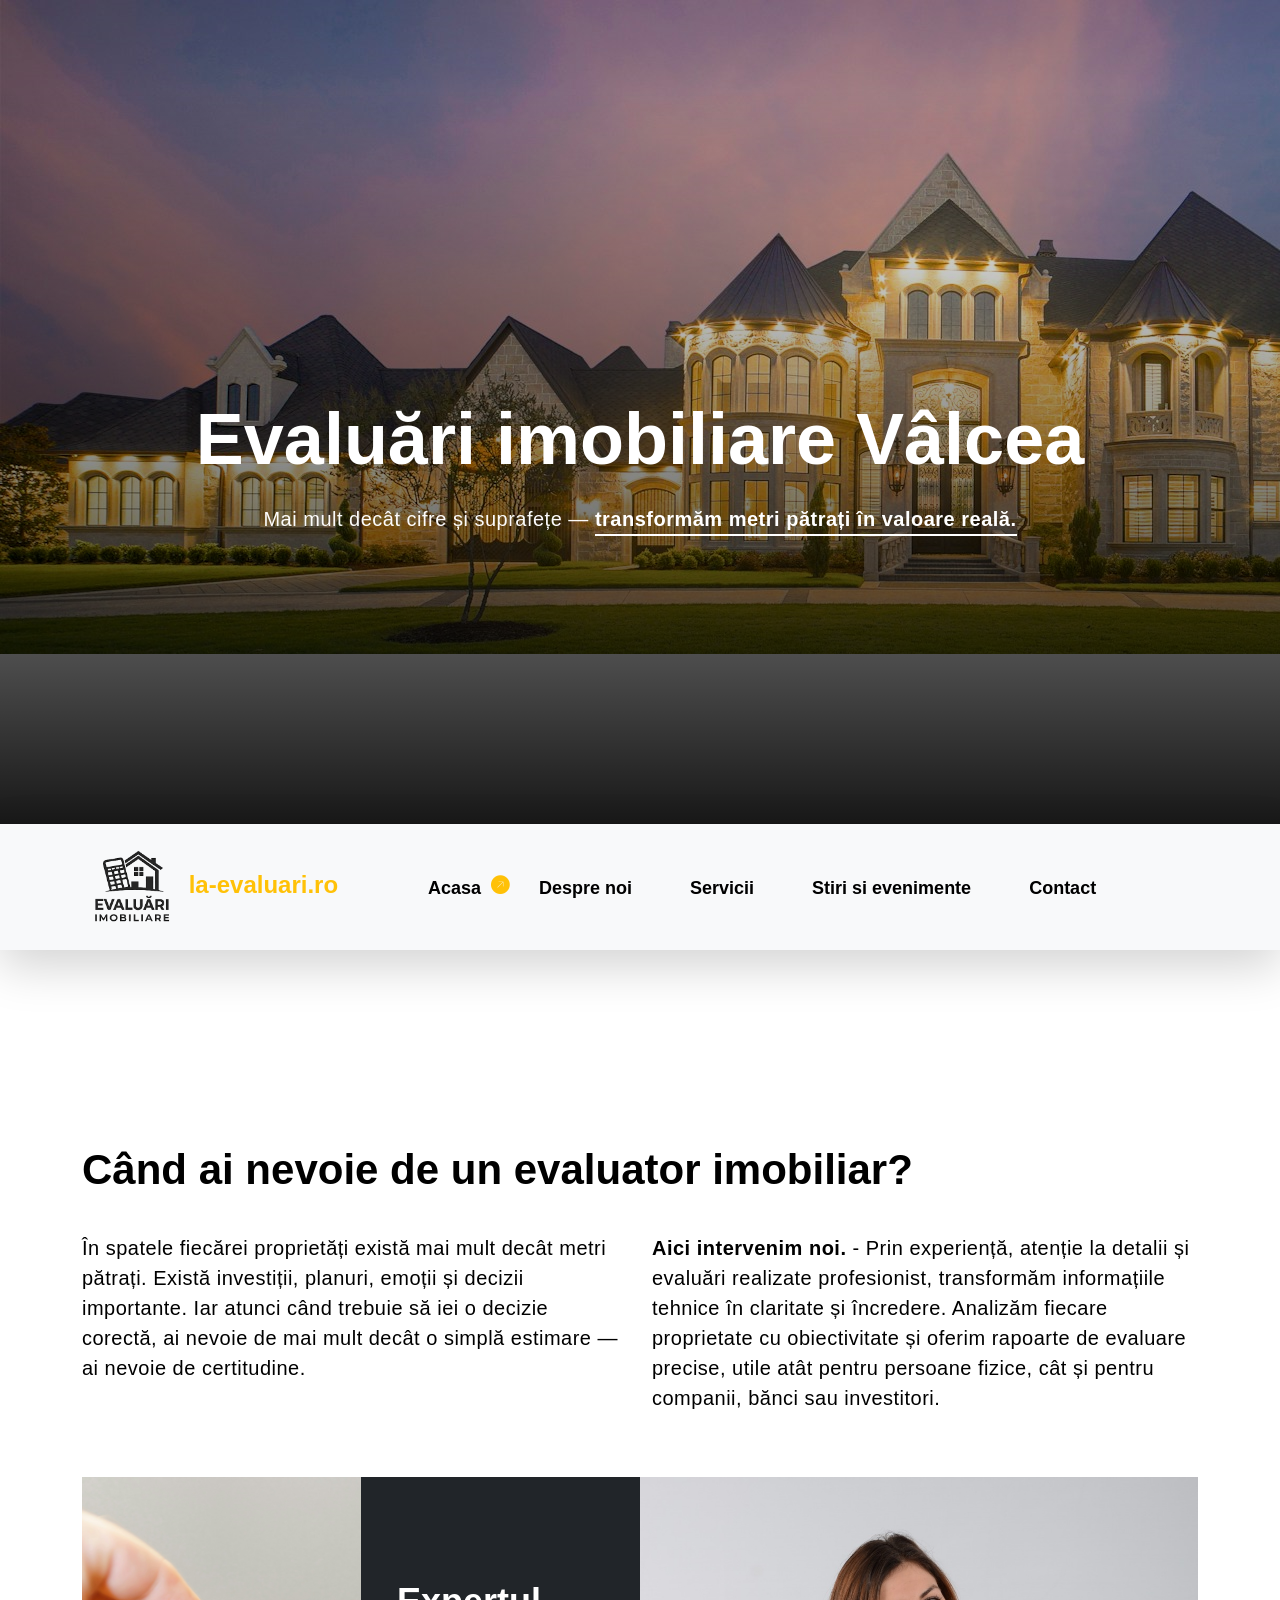
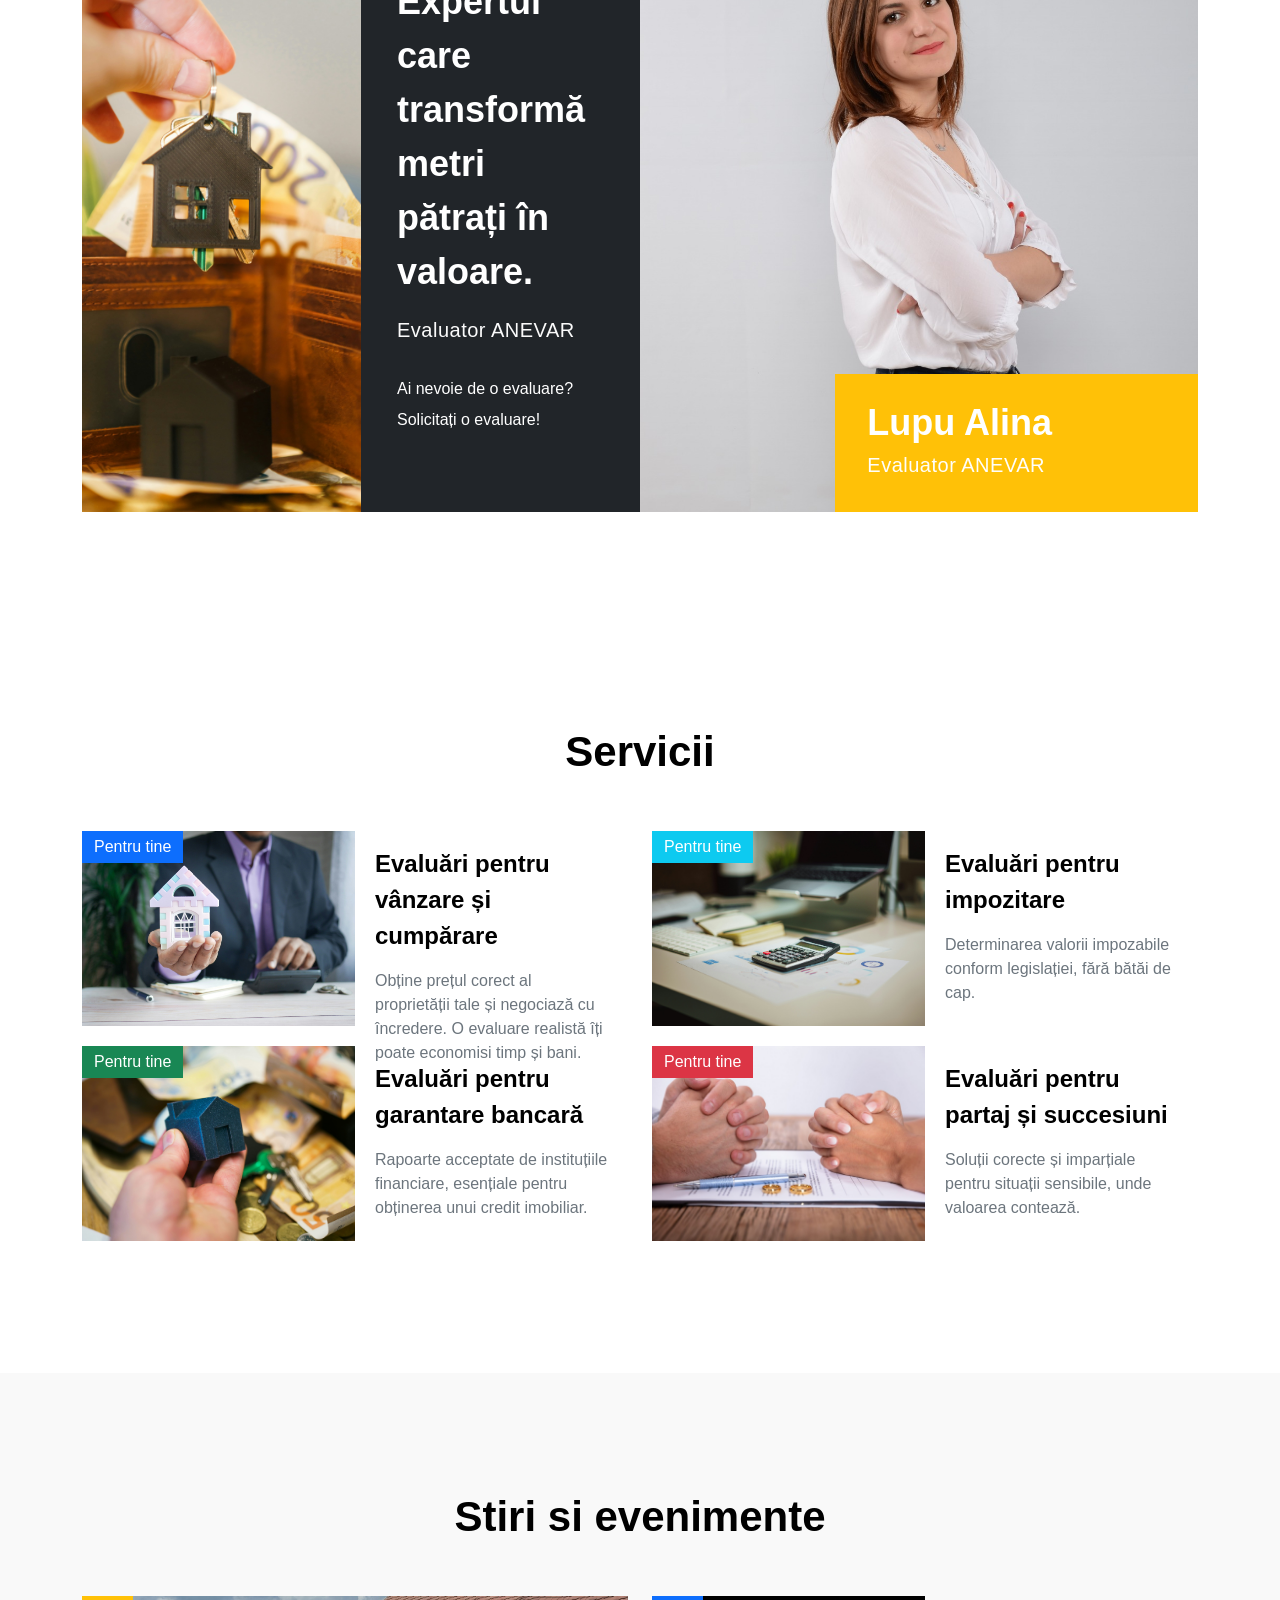
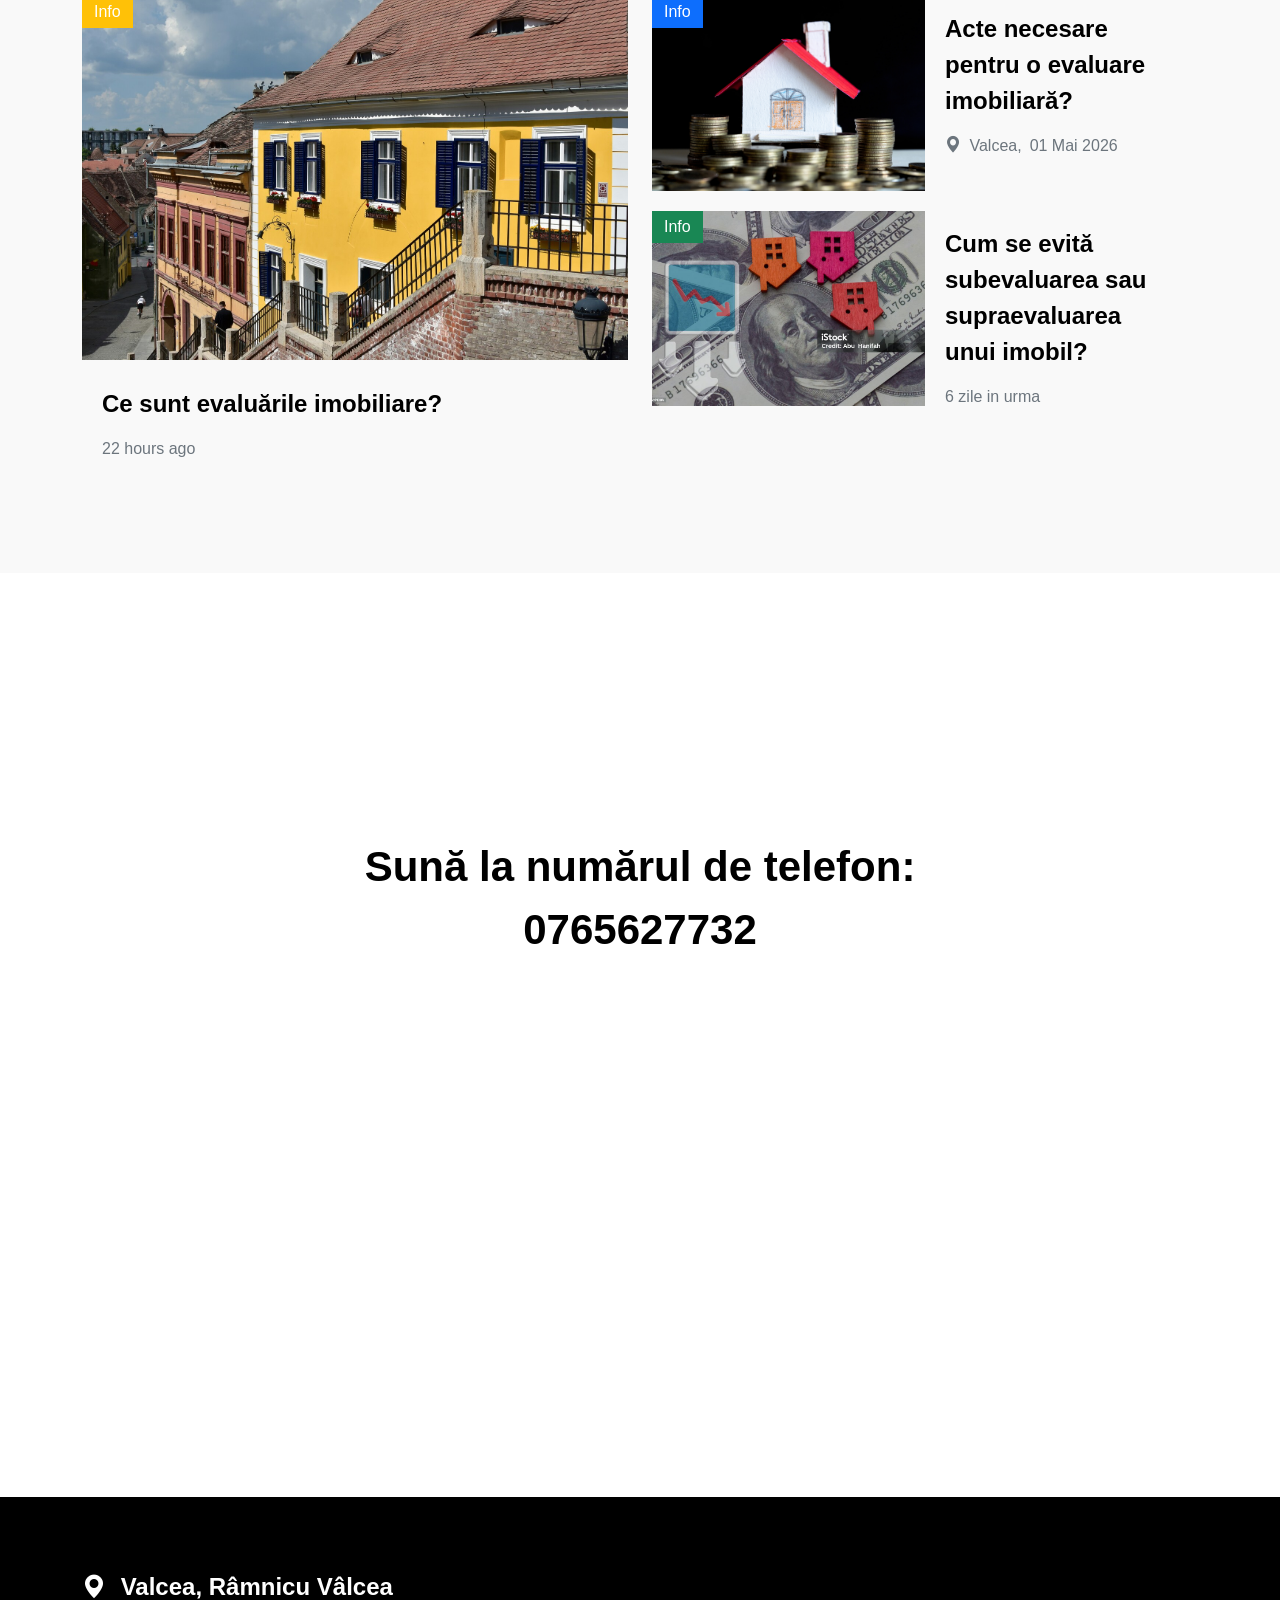
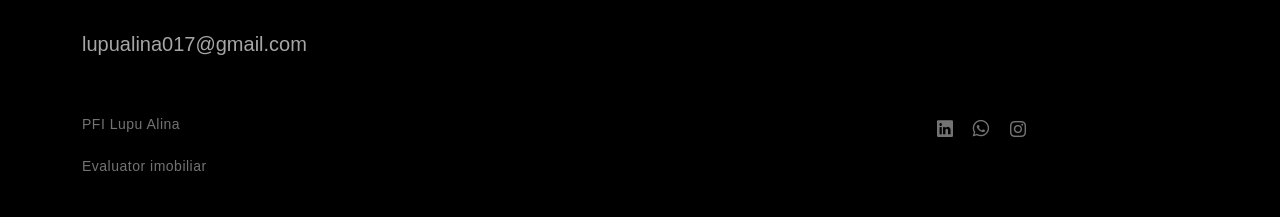
==== commit f8d49a35: "Update index.html" ====
--- a/index.html
+++ b/index.html
@@ -7,7 +7,8 @@
 
 	<!-- Mobile -->
 	<meta name="viewport" content="width=device-width, initial-scale=1">
-
+<!-- Bing -->
+	<meta name="msvalidate.01" content="1CC6728C90F15B88812B7D95471D91F7" />
  <!-- SEO Description -->
     <meta name="description" content="Evaluator autorizat ANEVAR în Râmnicu Vâlcea. Realizăm evaluări imobiliare pentru apartamente, case, terenuri și spații comerciale. Rapoarte rapide acceptate de bănci pentru credit, vânzare, succesiune și partaj.">
     
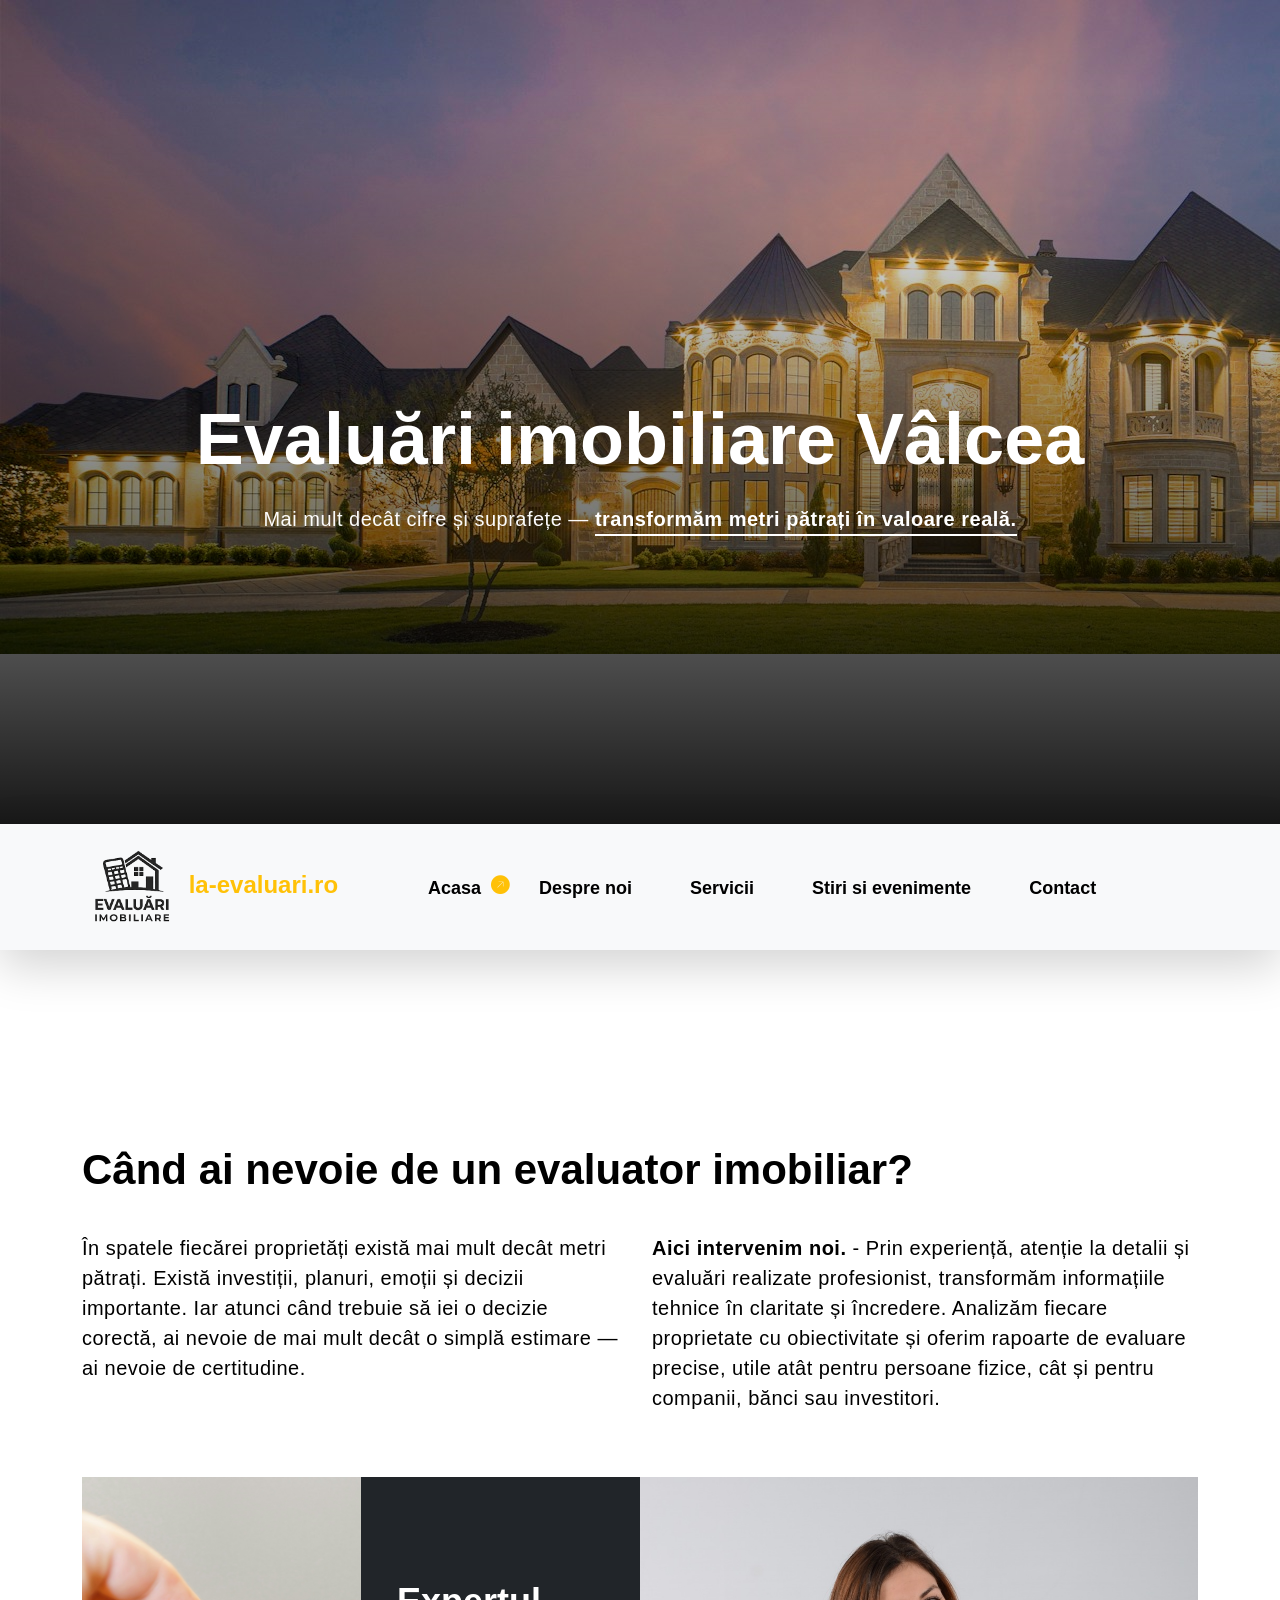
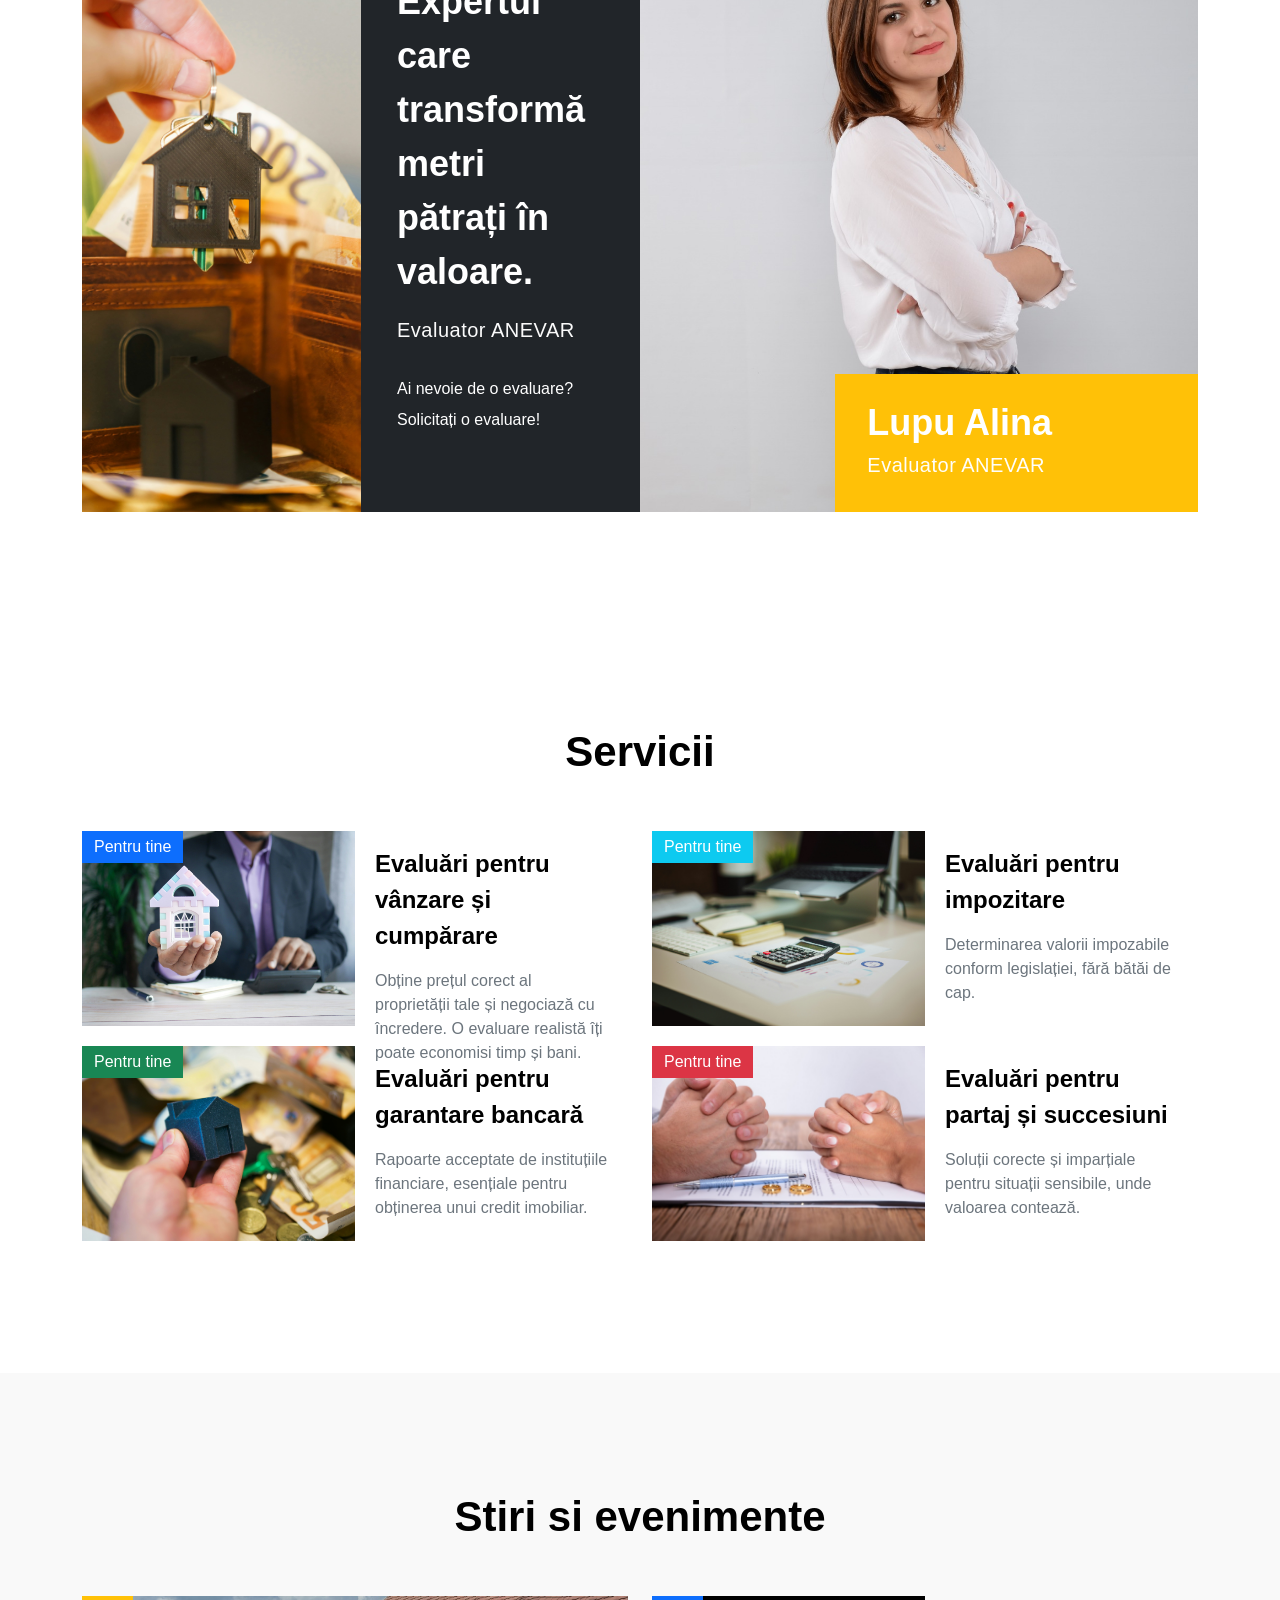
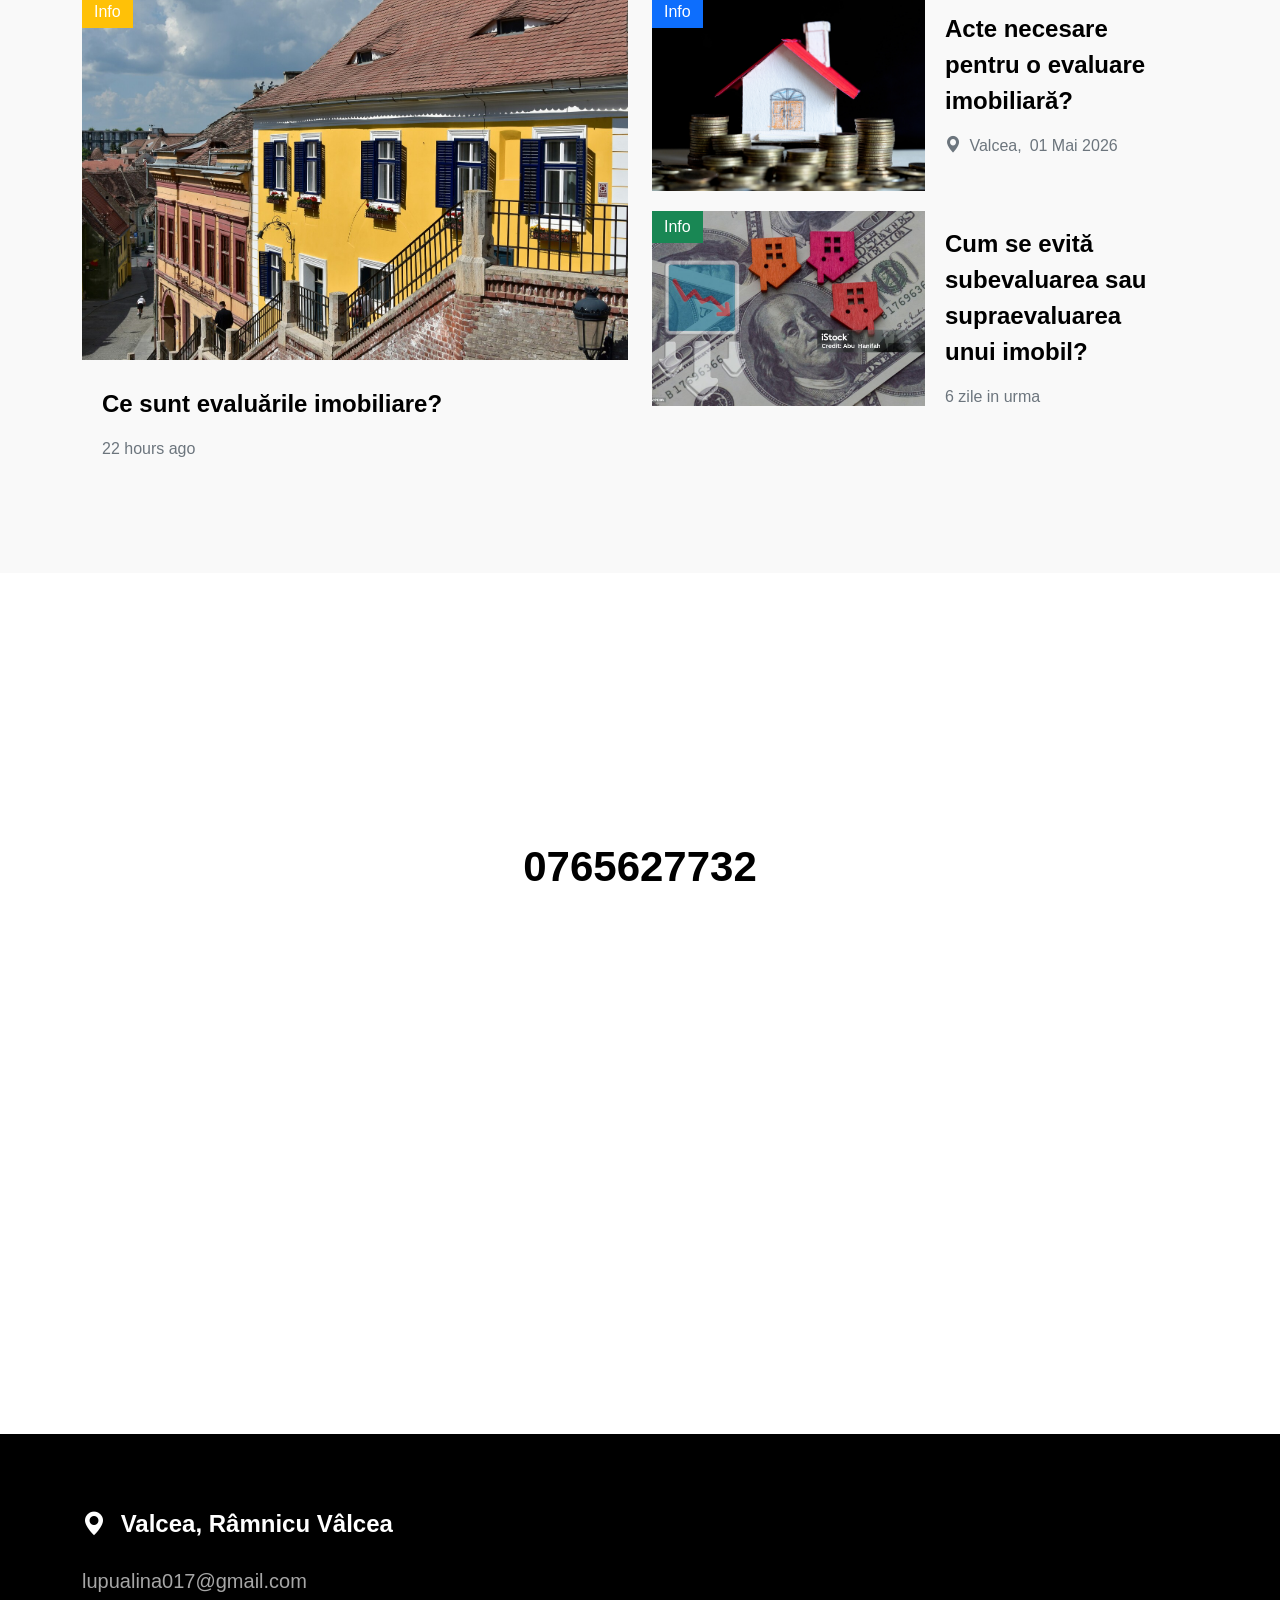
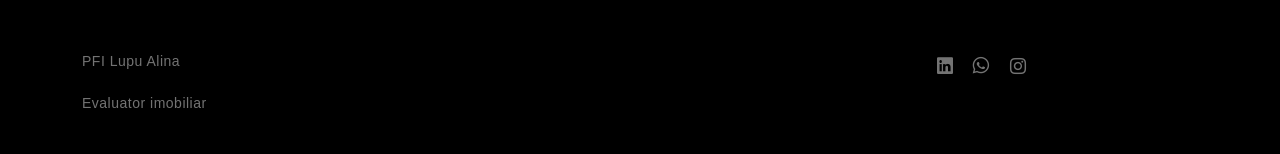
==== commit c8334f6c: "Update index.html" ====
--- a/index.html
+++ b/index.html
@@ -499,8 +499,8 @@
                         
                         <div class="col-lg-7 col-12 mx-auto">
 
-                            <h2 class="mb-4 text-center" data-aos="fade-up">Nu mai ezita, solicită o evaluare!</h2>
-							<h2 class="mb-4 text-center" data-aos="fade-up">Sună la numărul de telefon: 0765627732</h2>
+                           <h2 class="mb-4 text-center" data-aos="fade-up">Pentru informații și evaluări ne puteți contacta la:</h2>
+						<h2 class="mb-4 text-center" data-aos="fade-up">0765627732</h2>
 
                         </div>
                     </div>
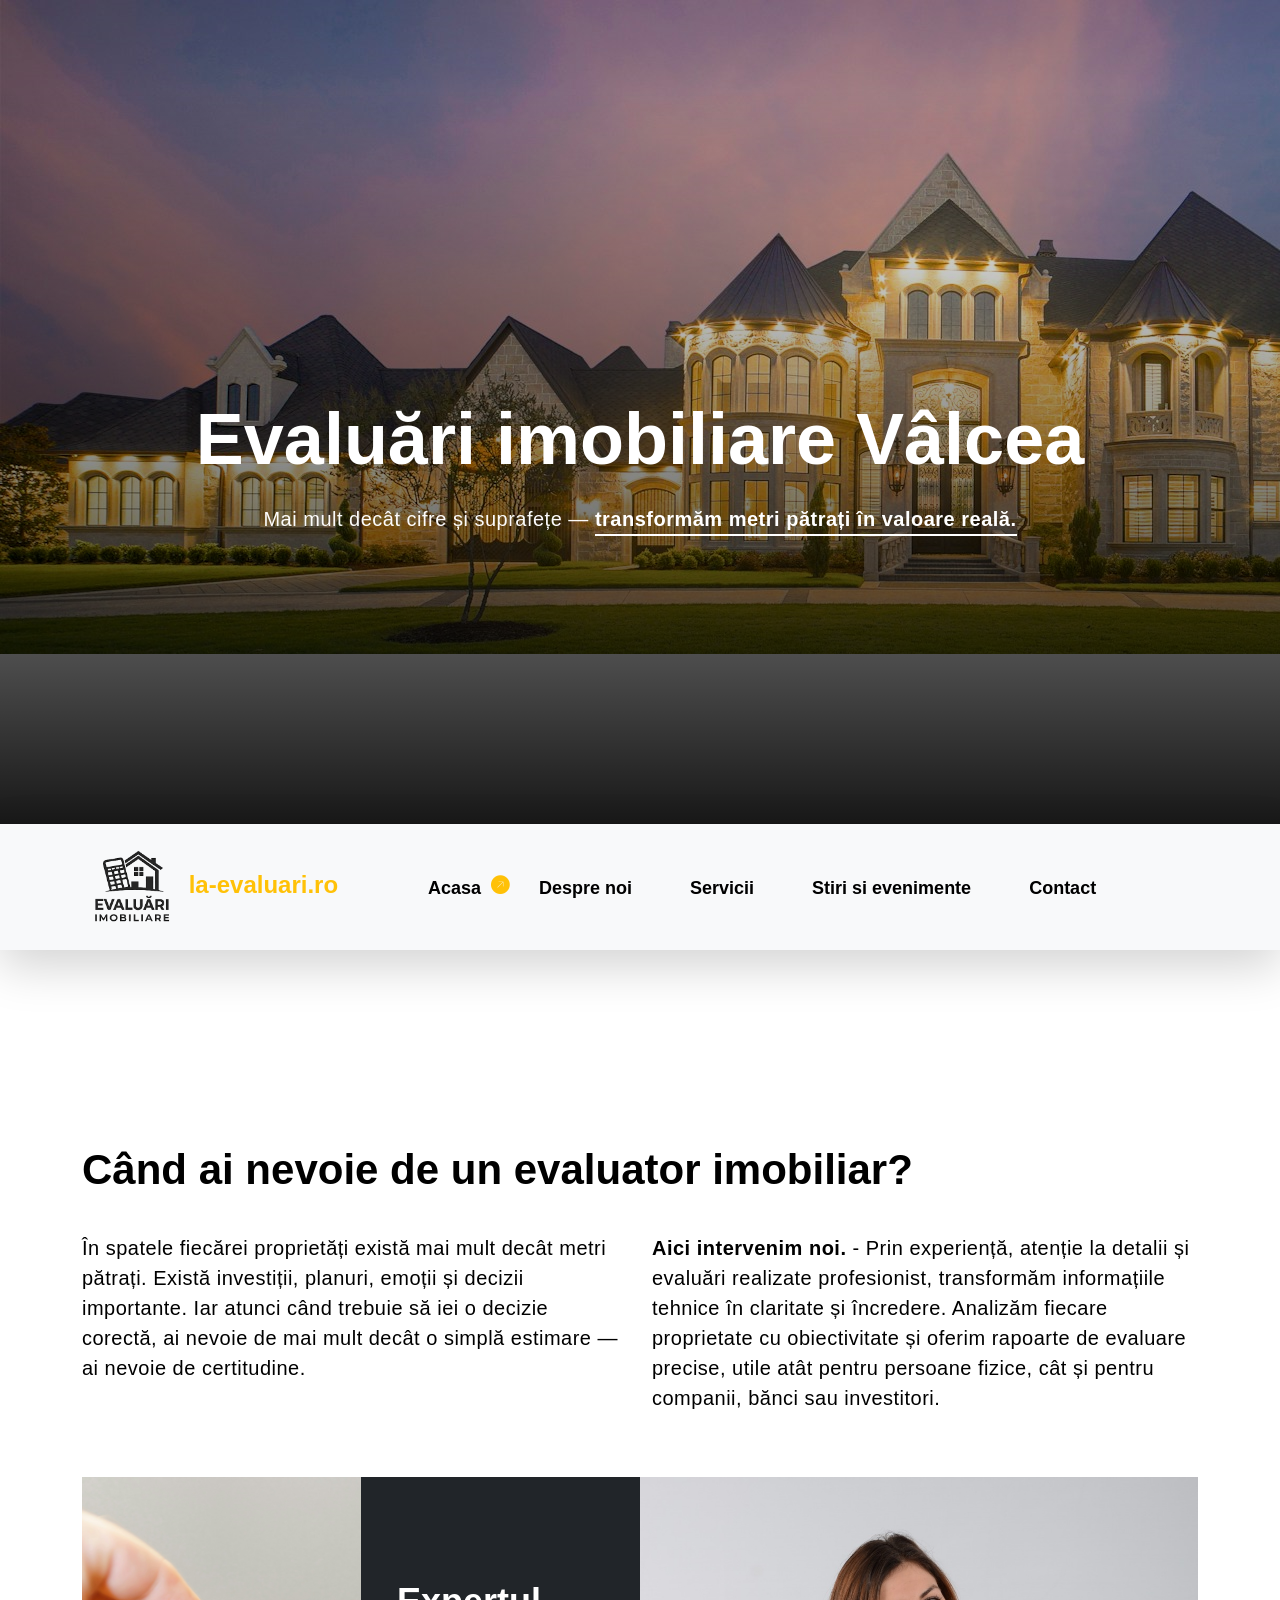
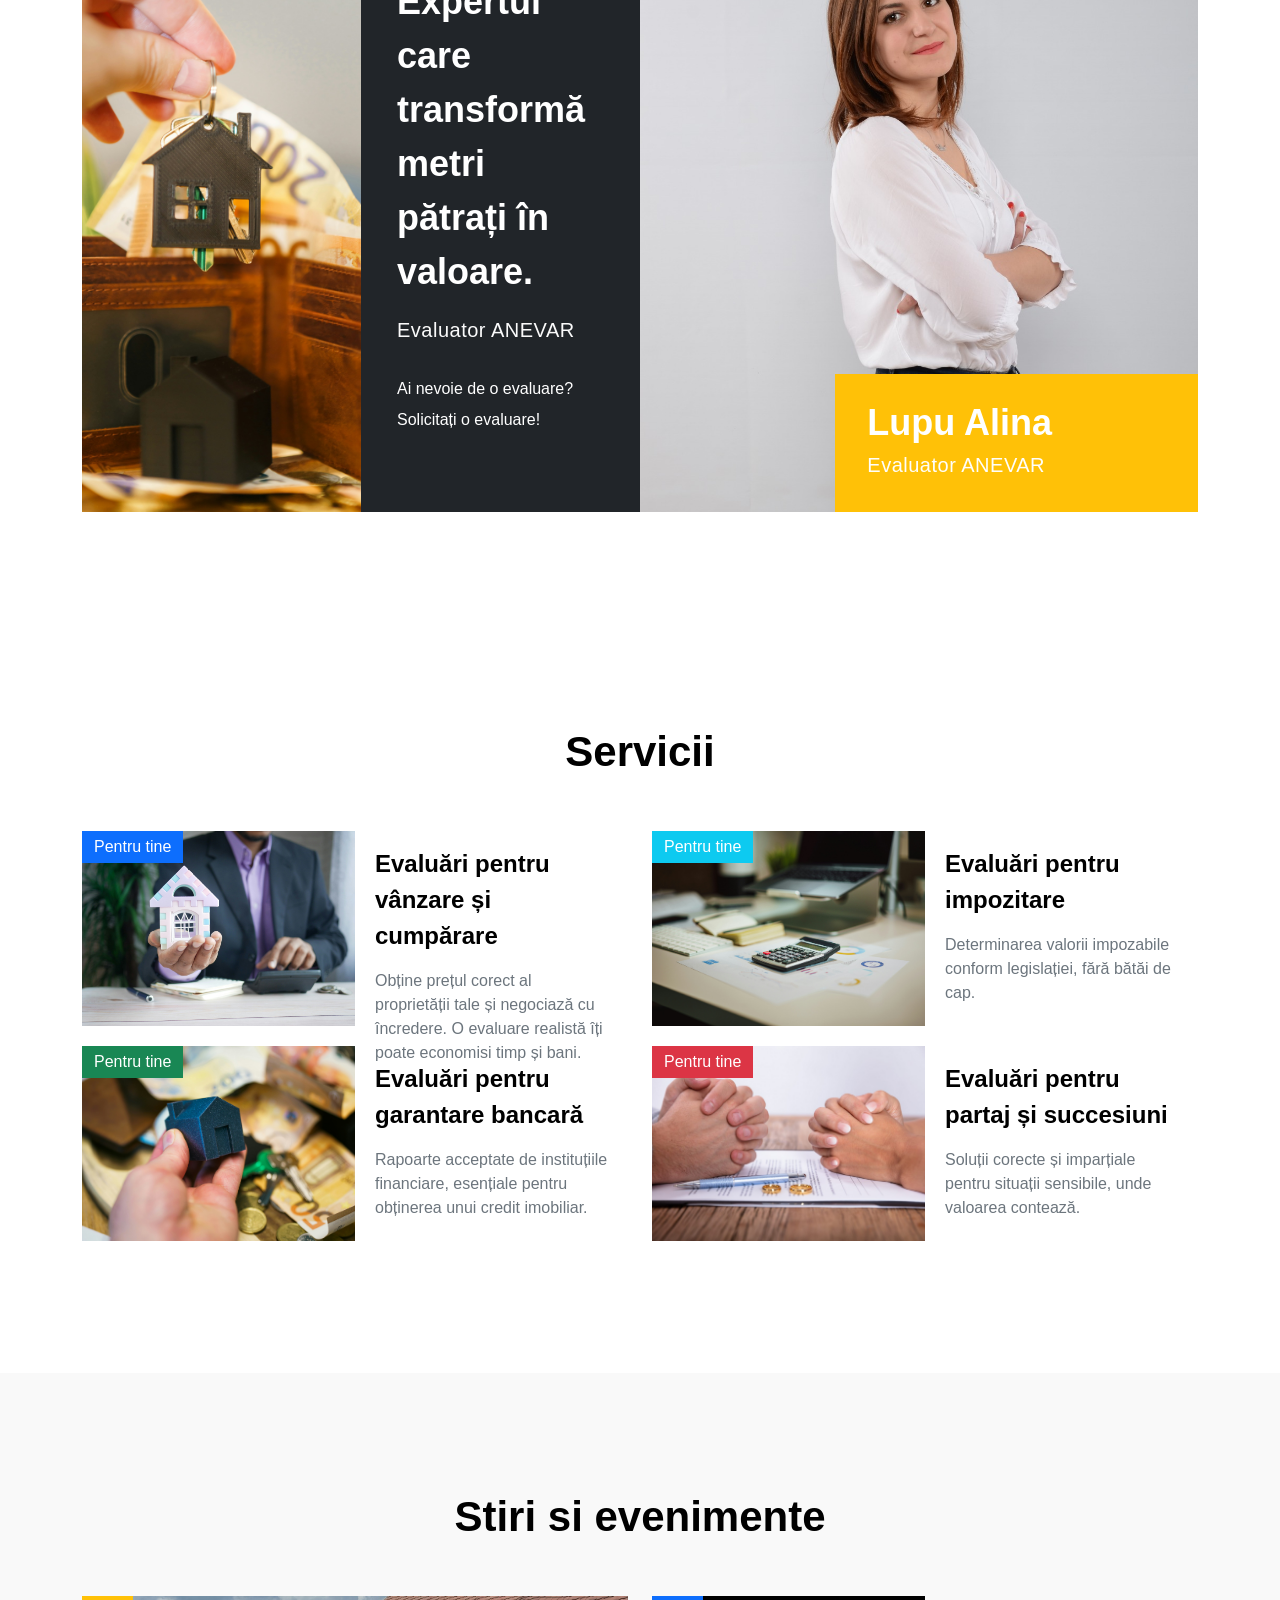
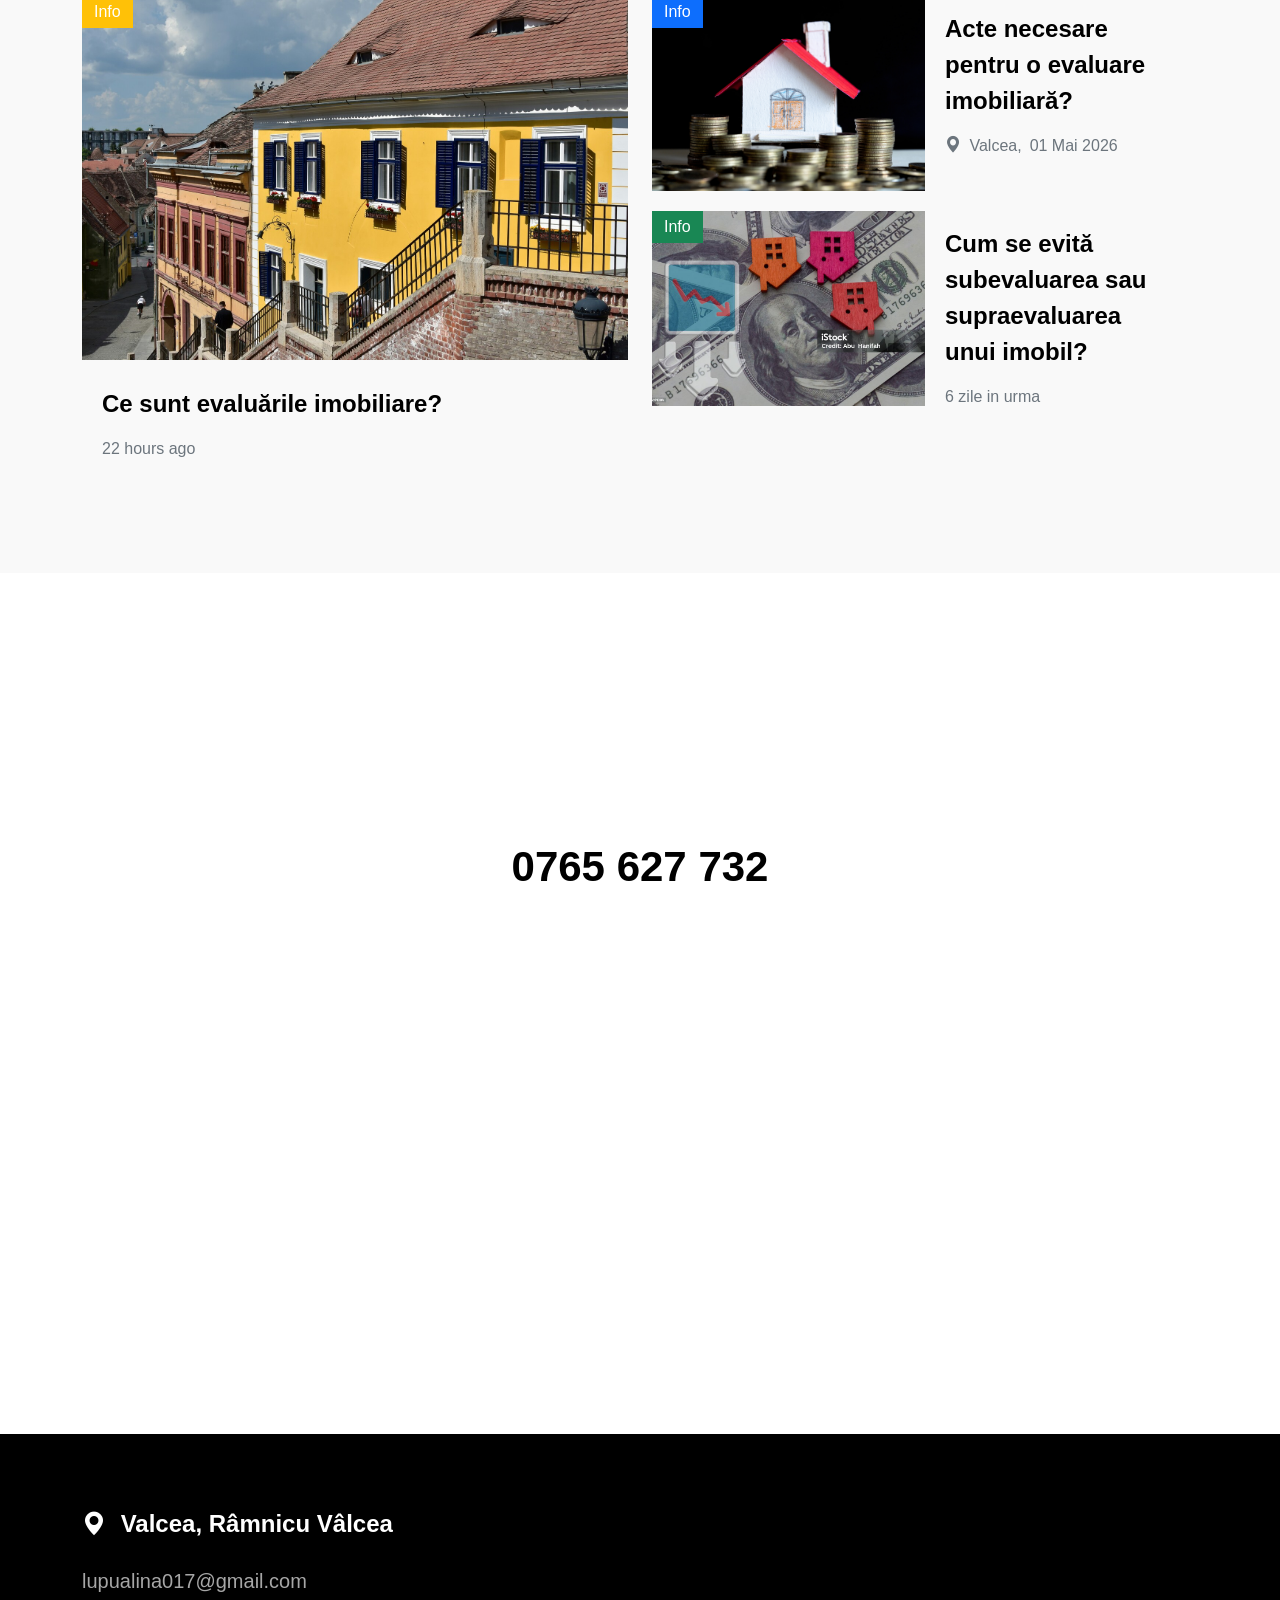
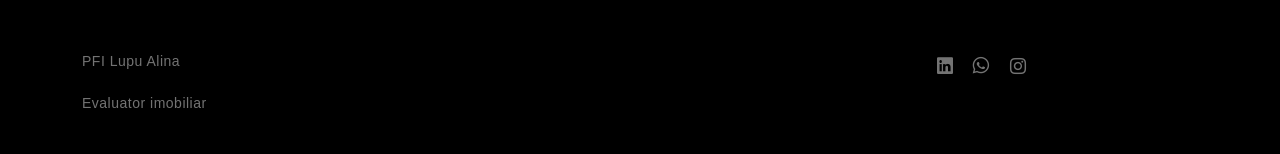
==== commit e6aa3fe2: "Update index.html" ====
--- a/index.html
+++ b/index.html
@@ -499,8 +499,13 @@
                         
                         <div class="col-lg-7 col-12 mx-auto">
 
-                           <h2 class="mb-4 text-center" data-aos="fade-up">Pentru informații și evaluări ne puteți contacta la:</h2>
-						<h2 class="mb-4 text-center" data-aos="fade-up">0765627732</h2>
+                          <h2 class="mb-4 text-center" data-aos="fade-up">
+    Pentru informații și evaluări ne puteți contacta la:
+</h2>
+
+<h2 class="mb-4 text-center" data-aos="fade-up">
+    <a href="tel:0765627732">0765 627 732</a>
+</h2>
 
                         </div>
                     </div>
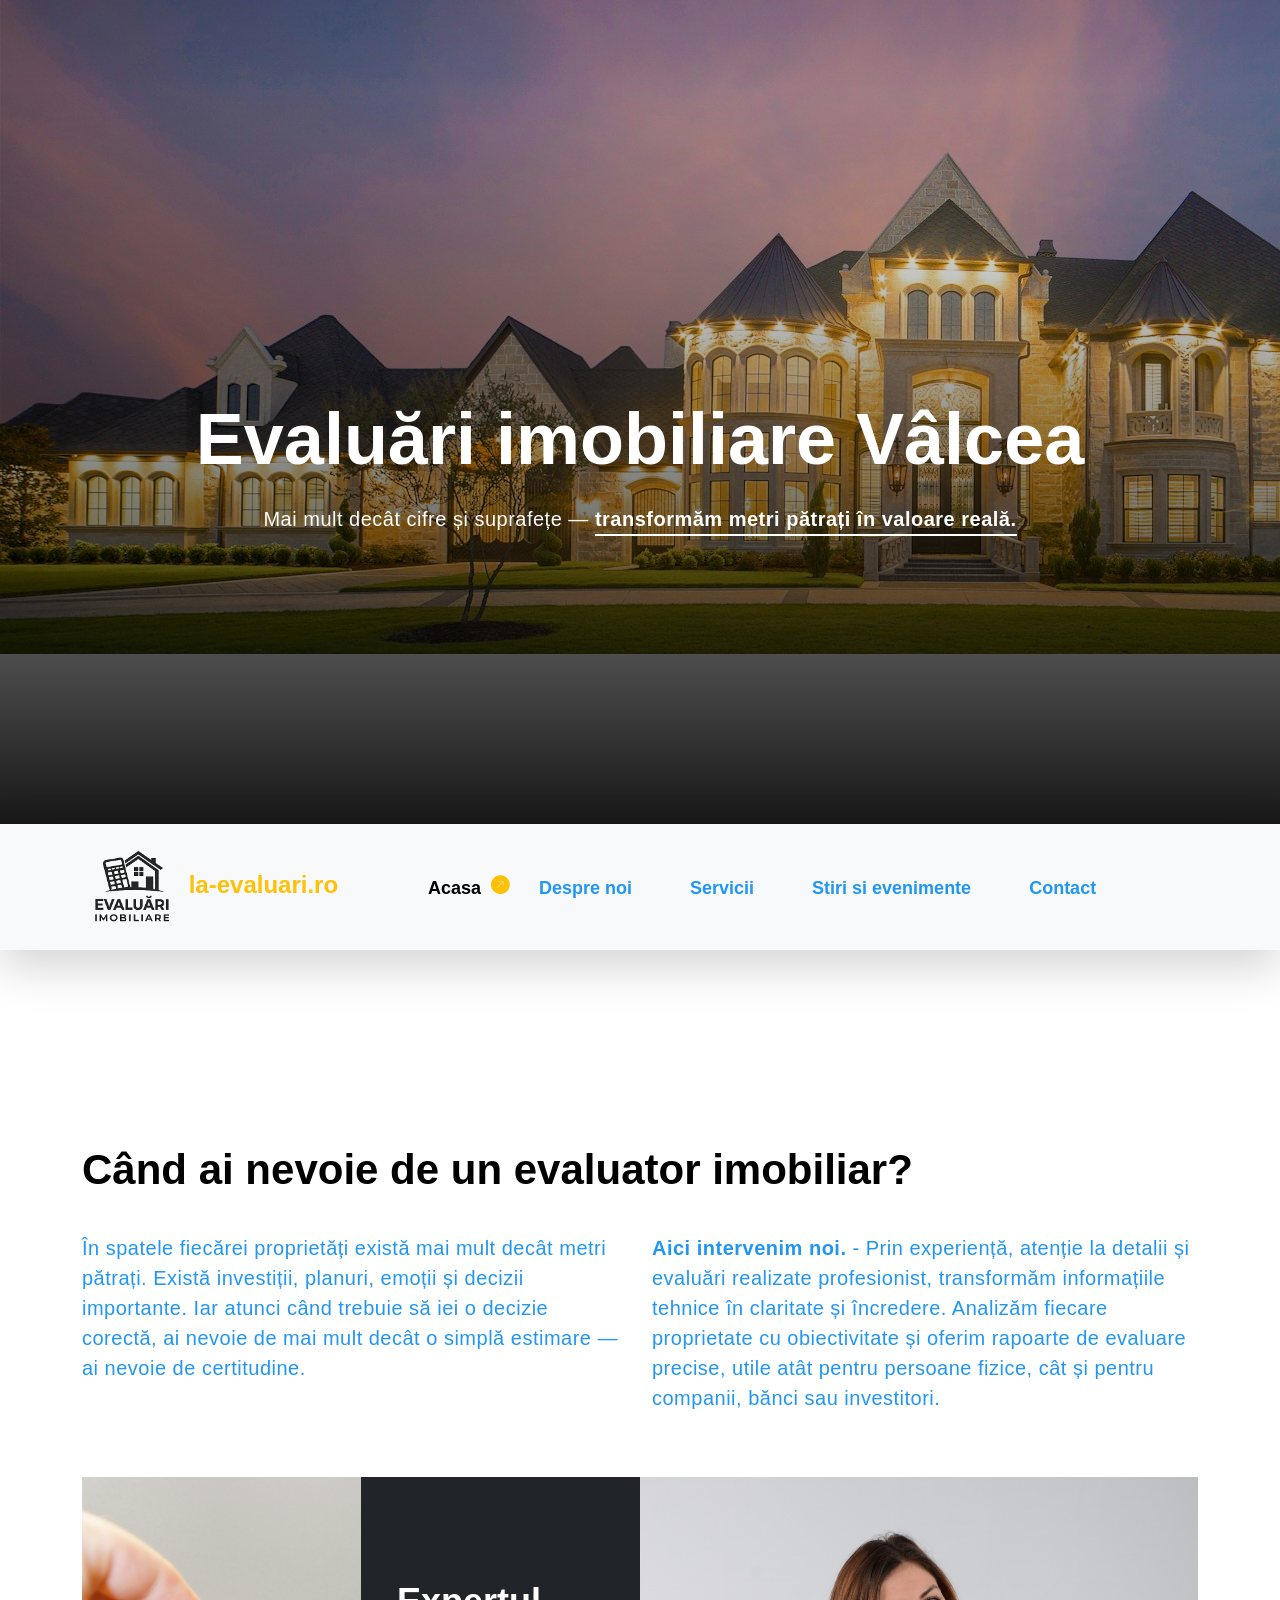
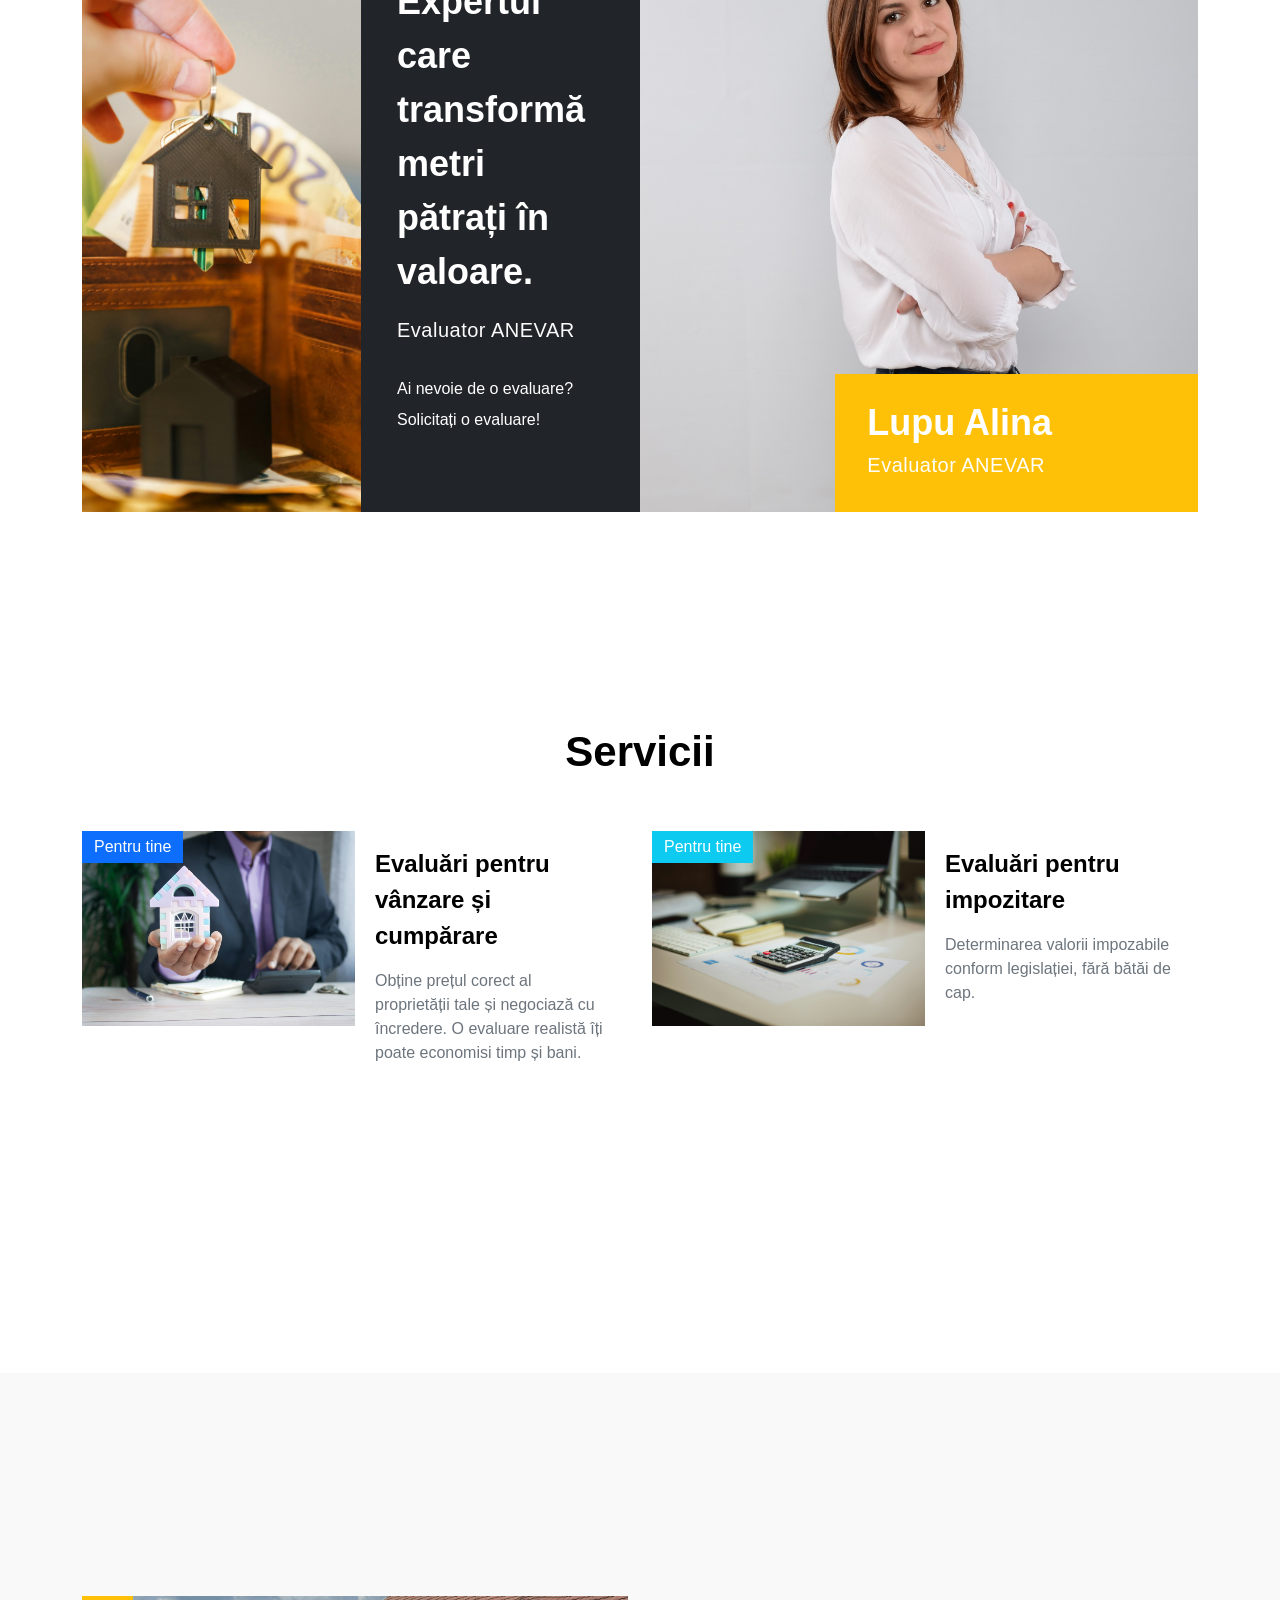
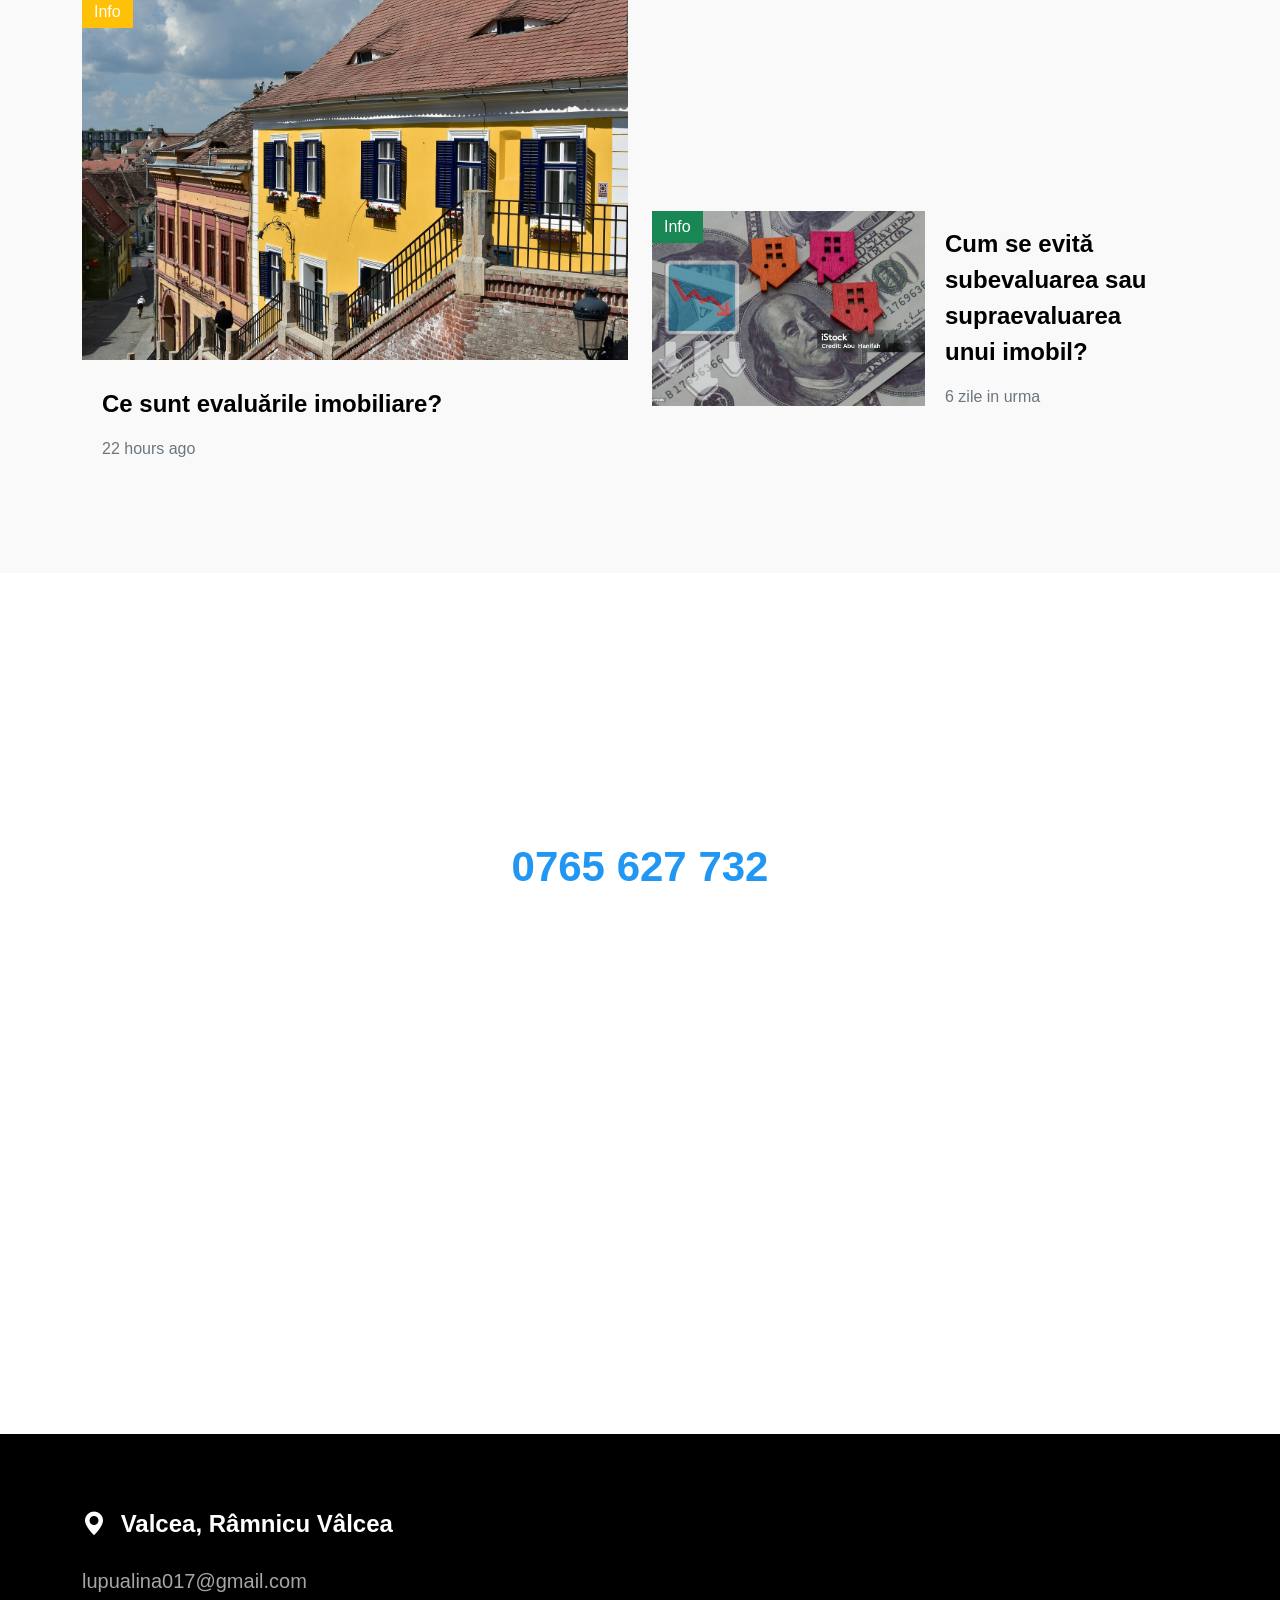
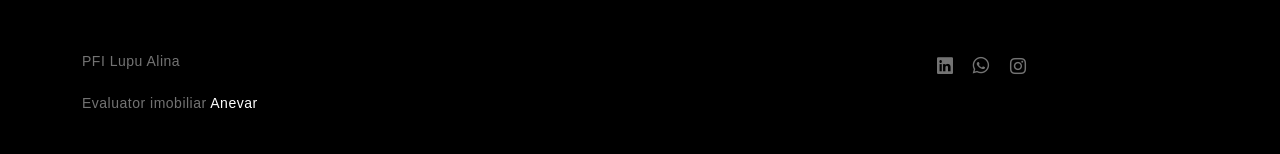
==== commit a142045e: "Update index.html" ====
--- a/index.html
+++ b/index.html
@@ -537,7 +537,8 @@
                     <div class="col-6">
                         <p class="copyright-text mb-0">PFI Lupu Alina
                         
-                        <br><br>Evaluator imobiliar <a href="https://www.evaluari24.ro/evaluator/ilie-lupu-m-alina-magda-evaluator-autoriyat/" target="_parent style="color:white;">Anevar</a></p>
+                        <br><br>Evaluator imobiliar <a href="https://www.evaluari24.ro/evaluator/ilie-lupu-m-alina-magda-evaluator-autoriyat/" target="_parent" style="color:white;">Anevar</a></p>
+						
                     
                     </div>
 
--- a/css/templatemo-nomad-force.css
+++ b/css/templatemo-nomad-force.css
@@ -17,7 +17,7 @@
   --grey-color:                   #fcfeff;
   --text-secondary-white-color:   rgba(255, 255, 255, 0.98);
   --title-color:                  #000;
-  --p-color:                      #000;
+  --p-color:                      #2196F3;
 
   --body-font-family:           'Arial', sans-serif;
 
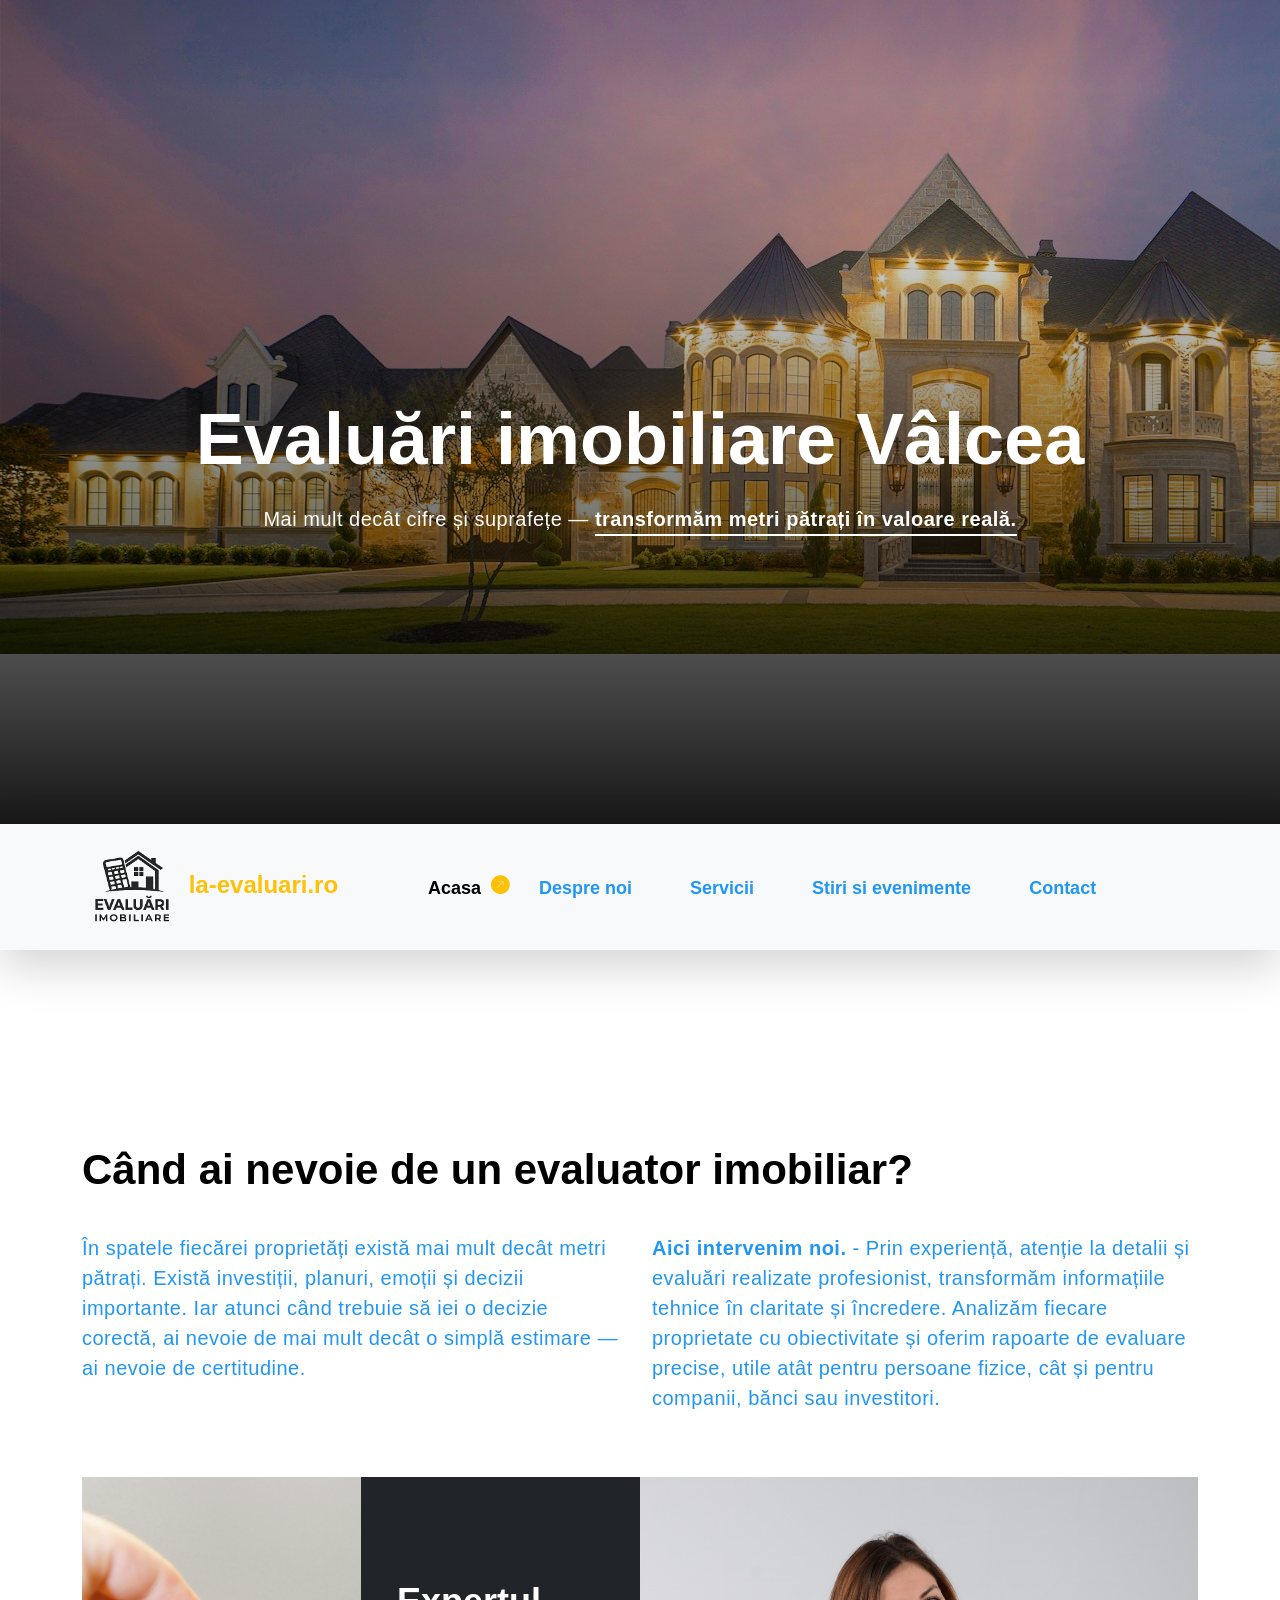
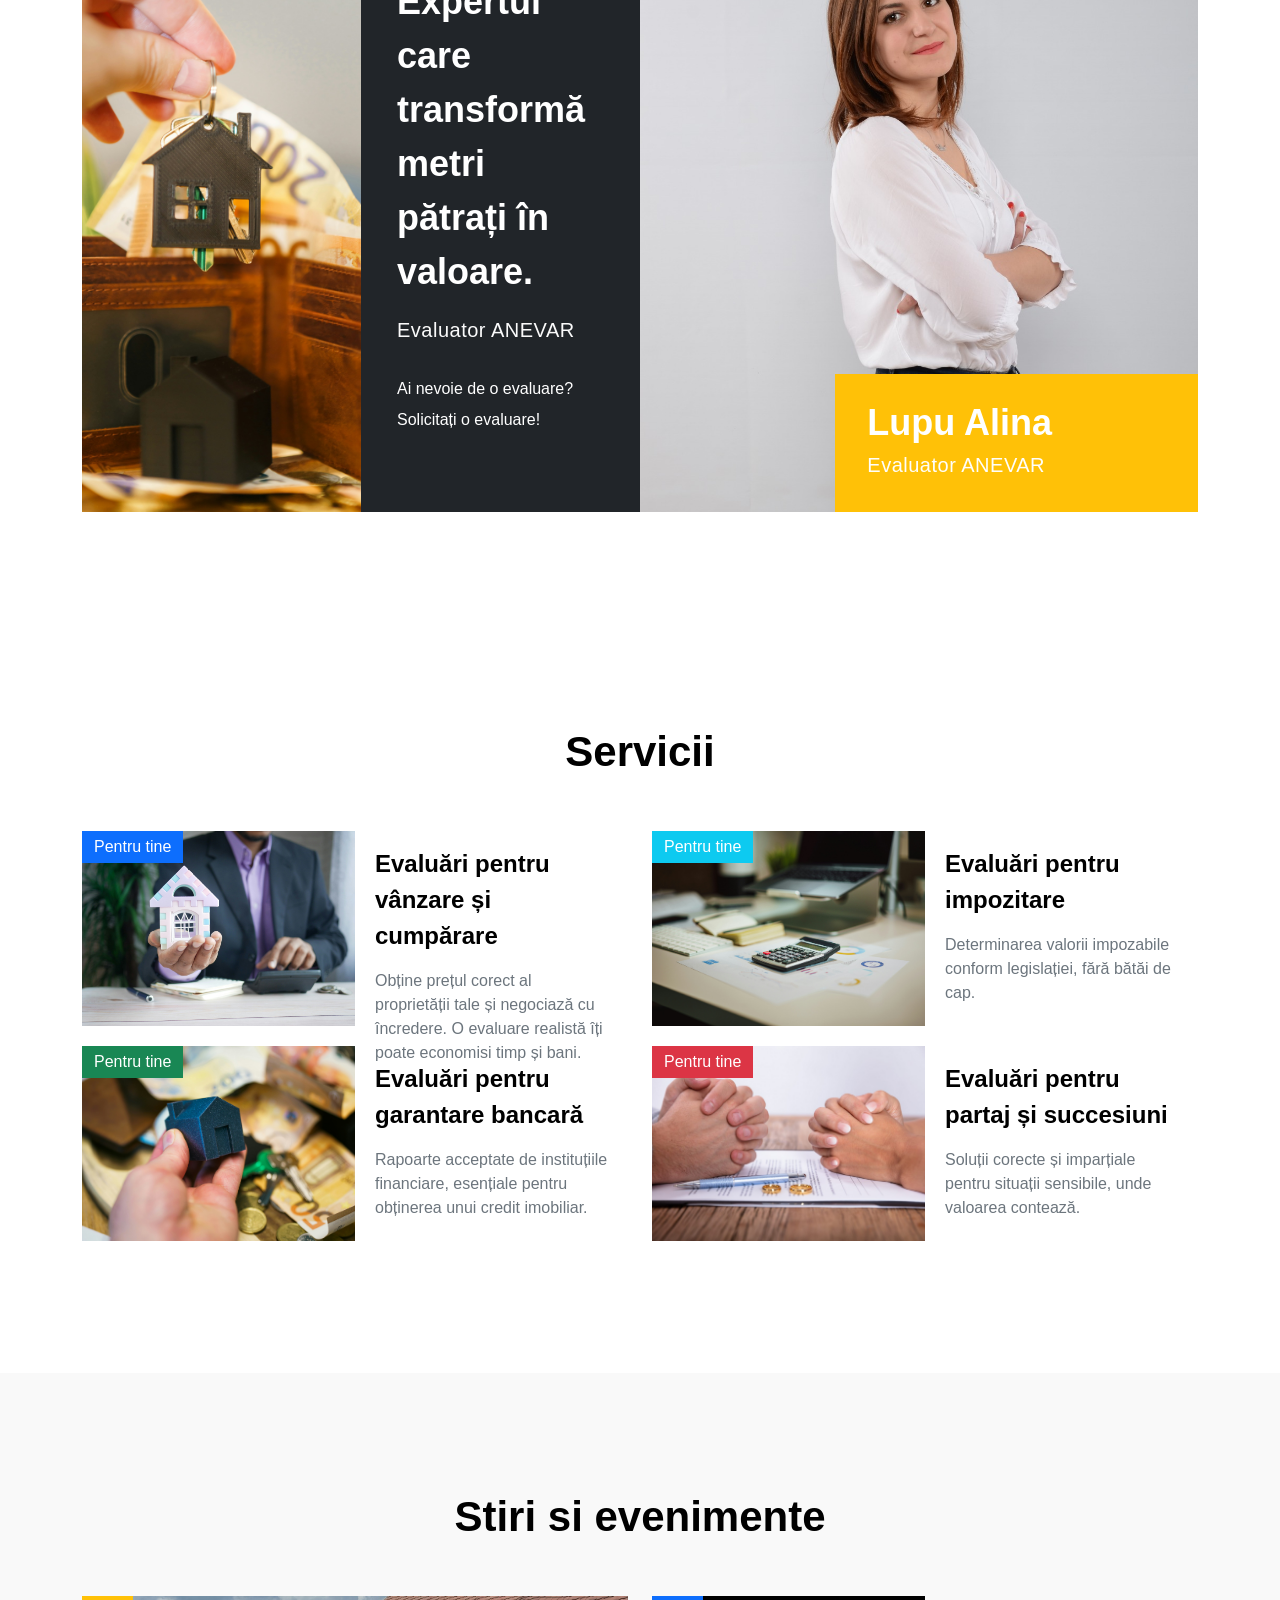
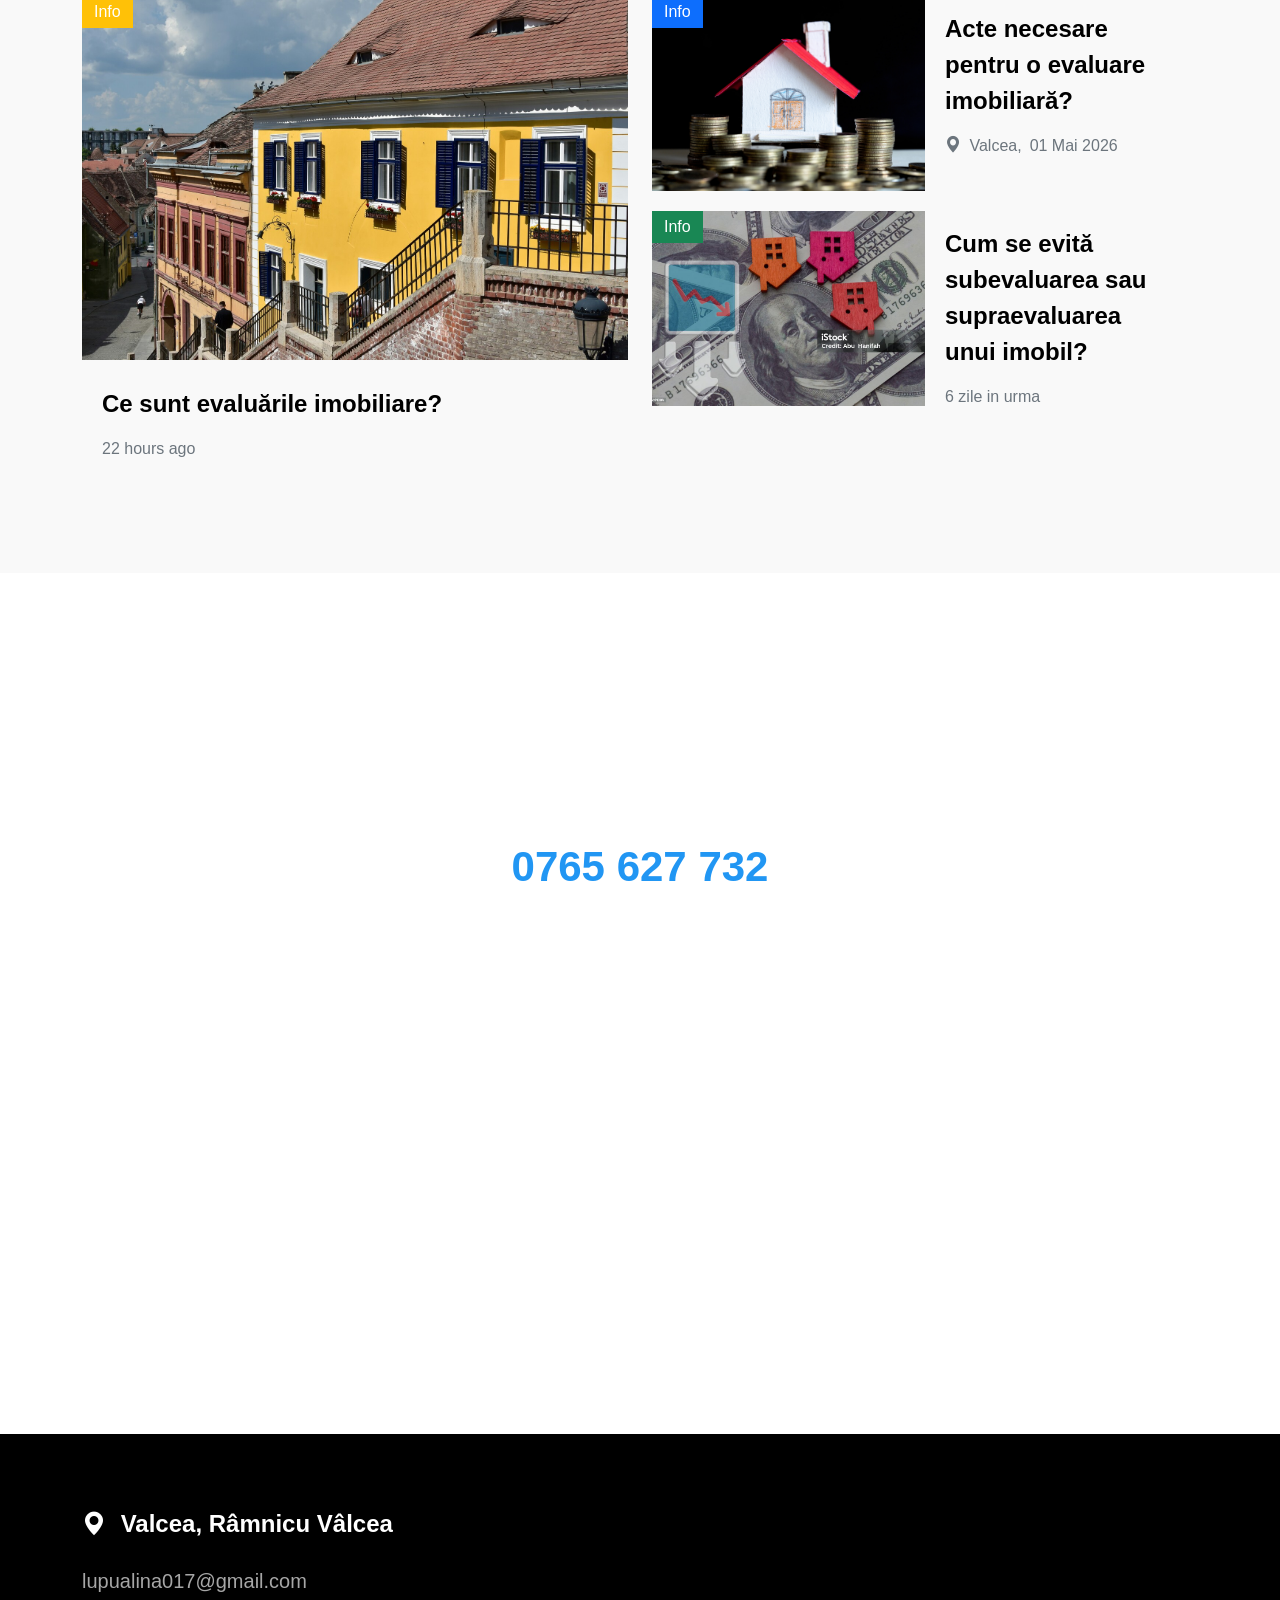
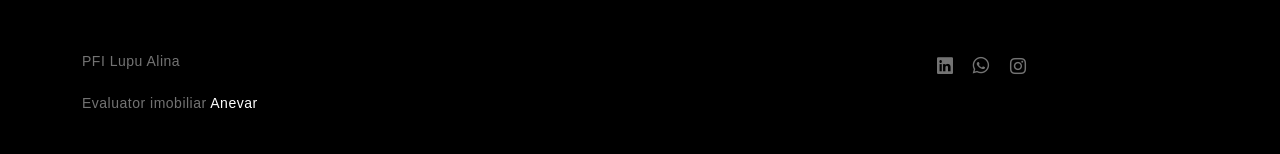
==== commit 98c9236d: "Update index.html" ====
--- a/index.html
+++ b/index.html
@@ -537,7 +537,7 @@
                     <div class="col-6">
                         <p class="copyright-text mb-0">PFI Lupu Alina
                         
-                        <br><br>Evaluator imobiliar <a href="https://www.evaluari24.ro/evaluator/ilie-lupu-m-alina-magda-evaluator-autoriyat/" target="_parent" style="color:white;">Anevar</a></p>
+                        <br><br>Evaluator imobiliar <a href="https://www.evaluari24.ro/evaluator/ilie-lupu-m-alina-magda-evaluator-autoriyat/" target="_parent" style="color:white !important;">Anevar</a></p>
 						
                     
                     </div>
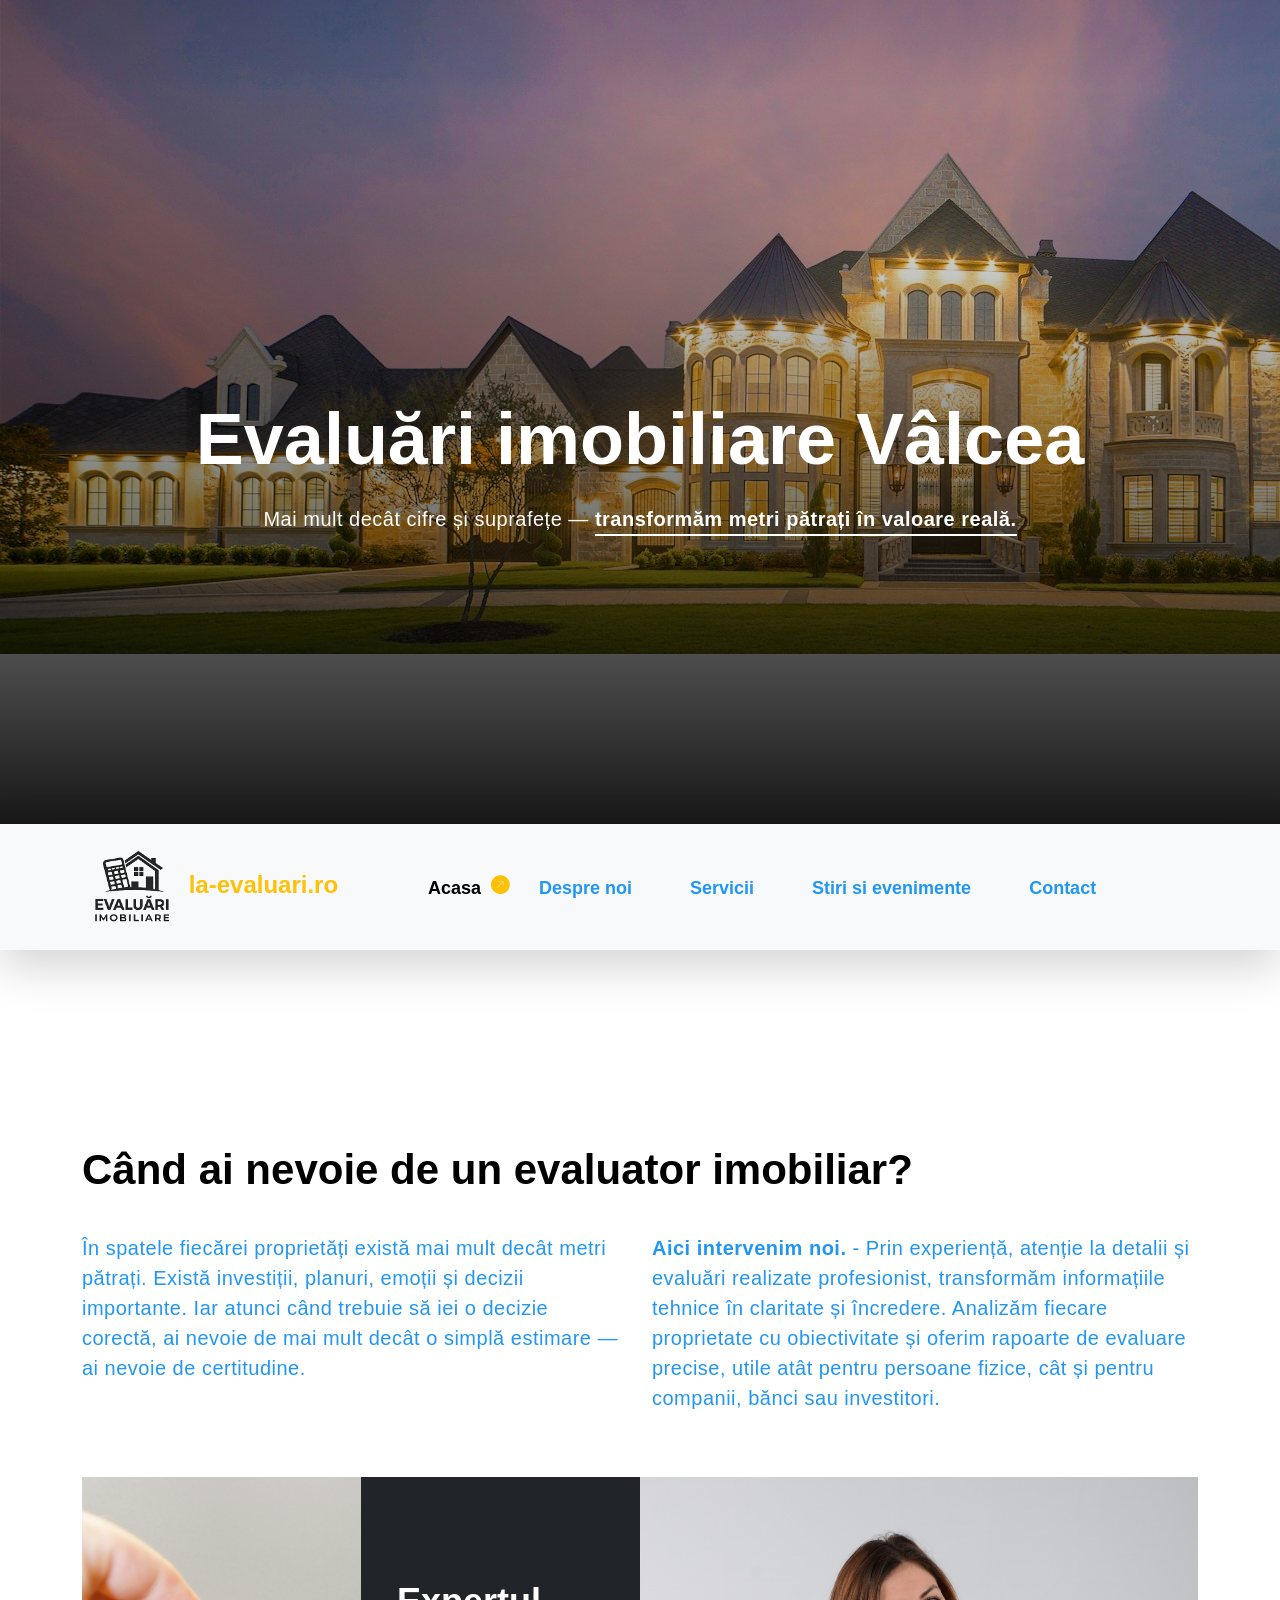
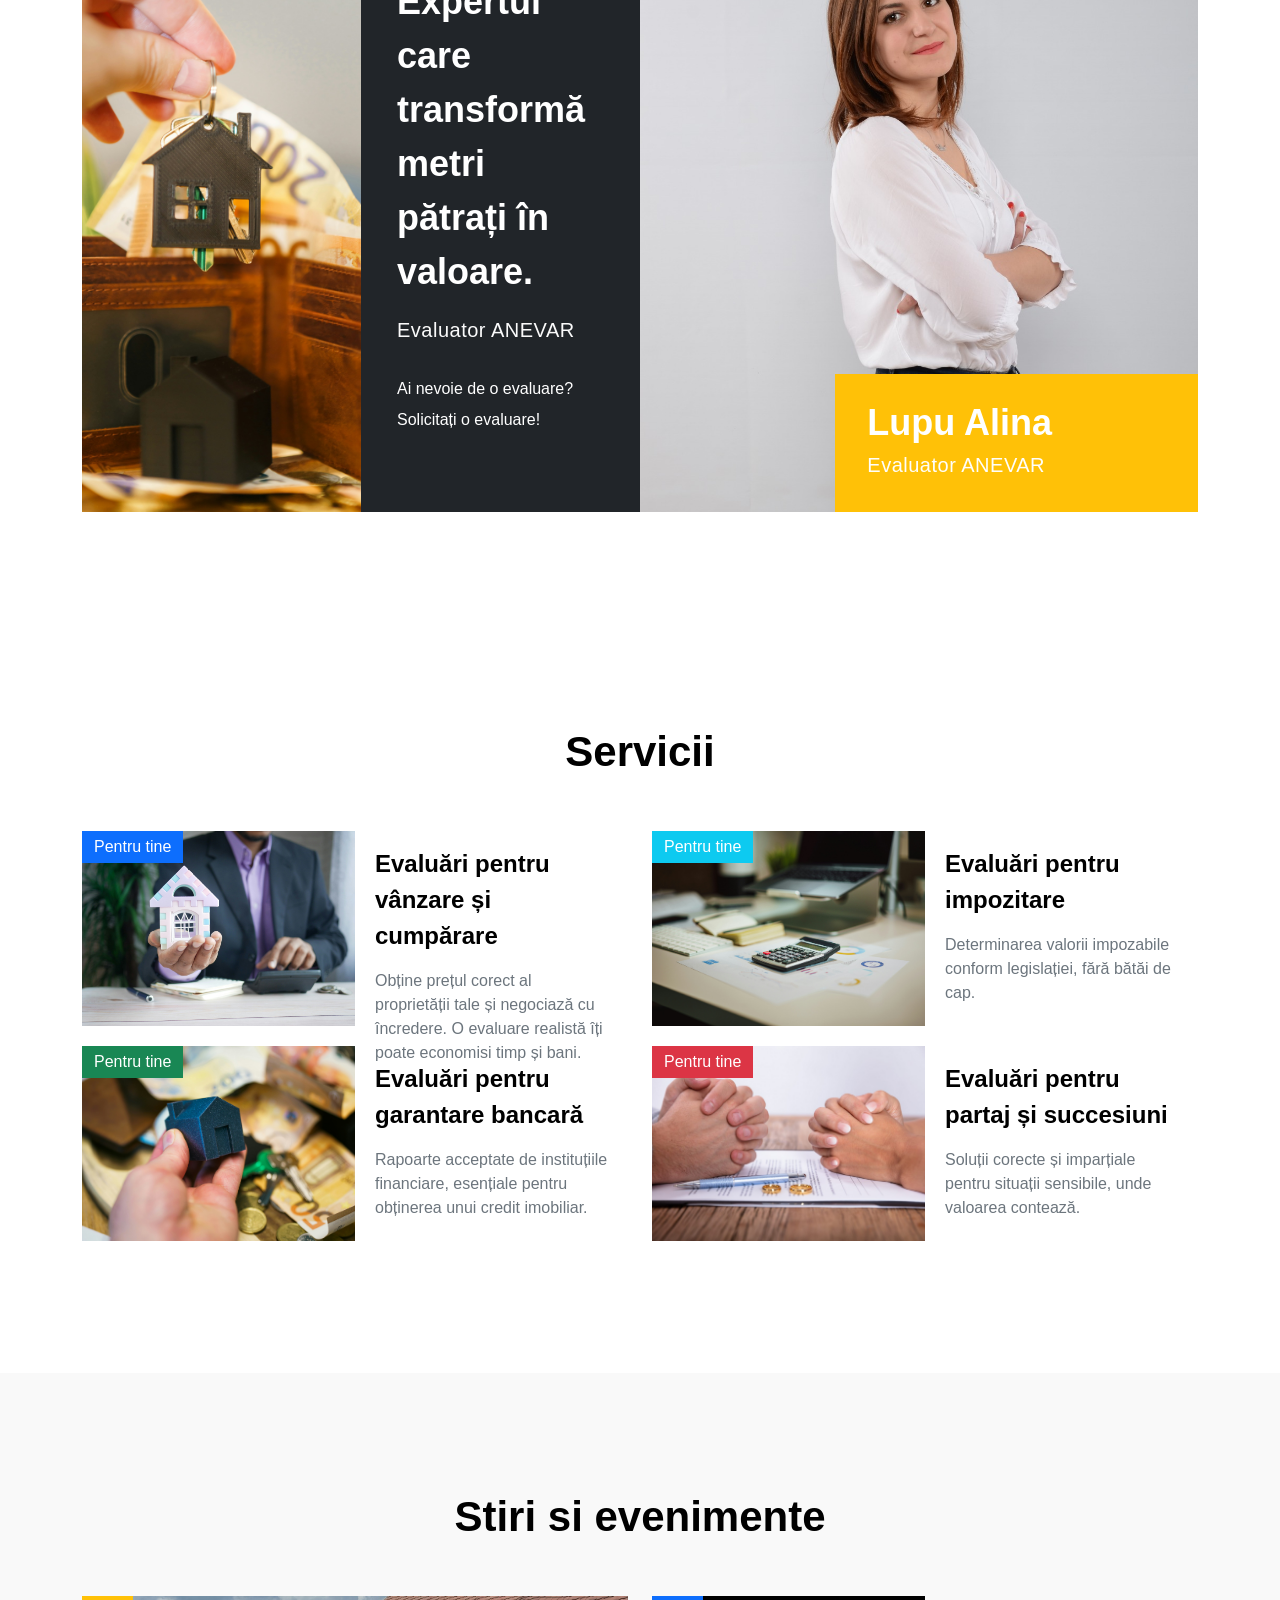
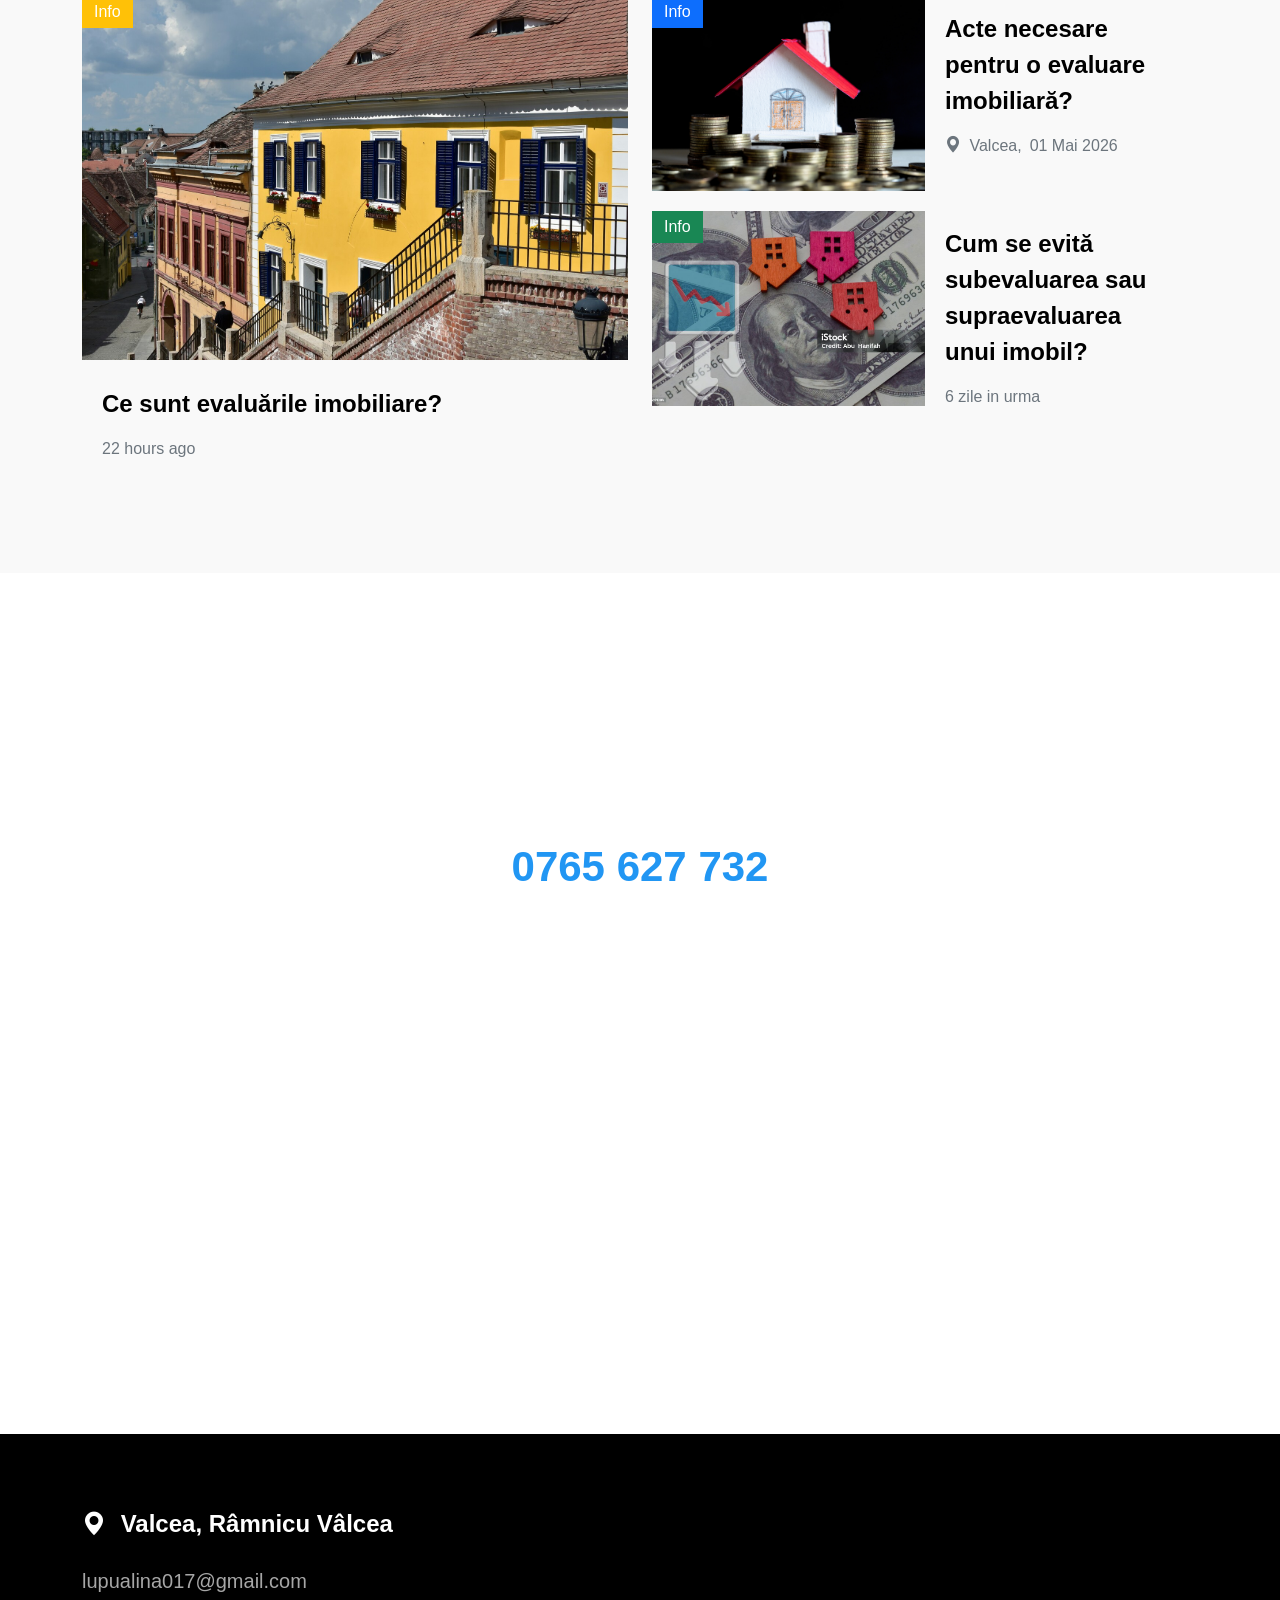
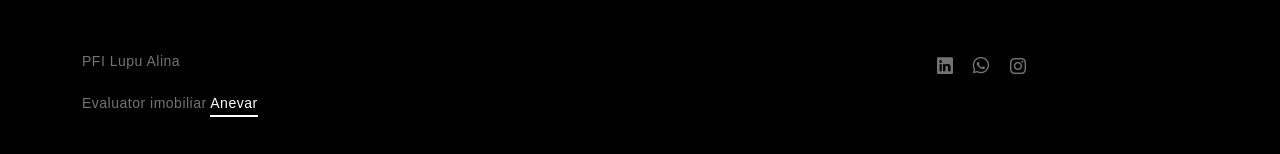
==== commit cf87cf78: "Update index.html" ====
--- a/index.html
+++ b/index.html
@@ -537,8 +537,8 @@
                     <div class="col-6">
                         <p class="copyright-text mb-0">PFI Lupu Alina
                         
-                        <br><br>Evaluator imobiliar <a href="https://www.evaluari24.ro/evaluator/ilie-lupu-m-alina-magda-evaluator-autoriyat/" target="_parent" style="color:white !important;">Anevar</a></p>
-						
+                        <br><br>Evaluator imobiliar <a href="https://www.evaluari24.ro/evaluator/ilie-lupu-m-alina-magda-evaluator-autoriyat/" class="custom-underline text-secondary-white-color">Anevar</a></p>
+					
                     
                     </div>
 
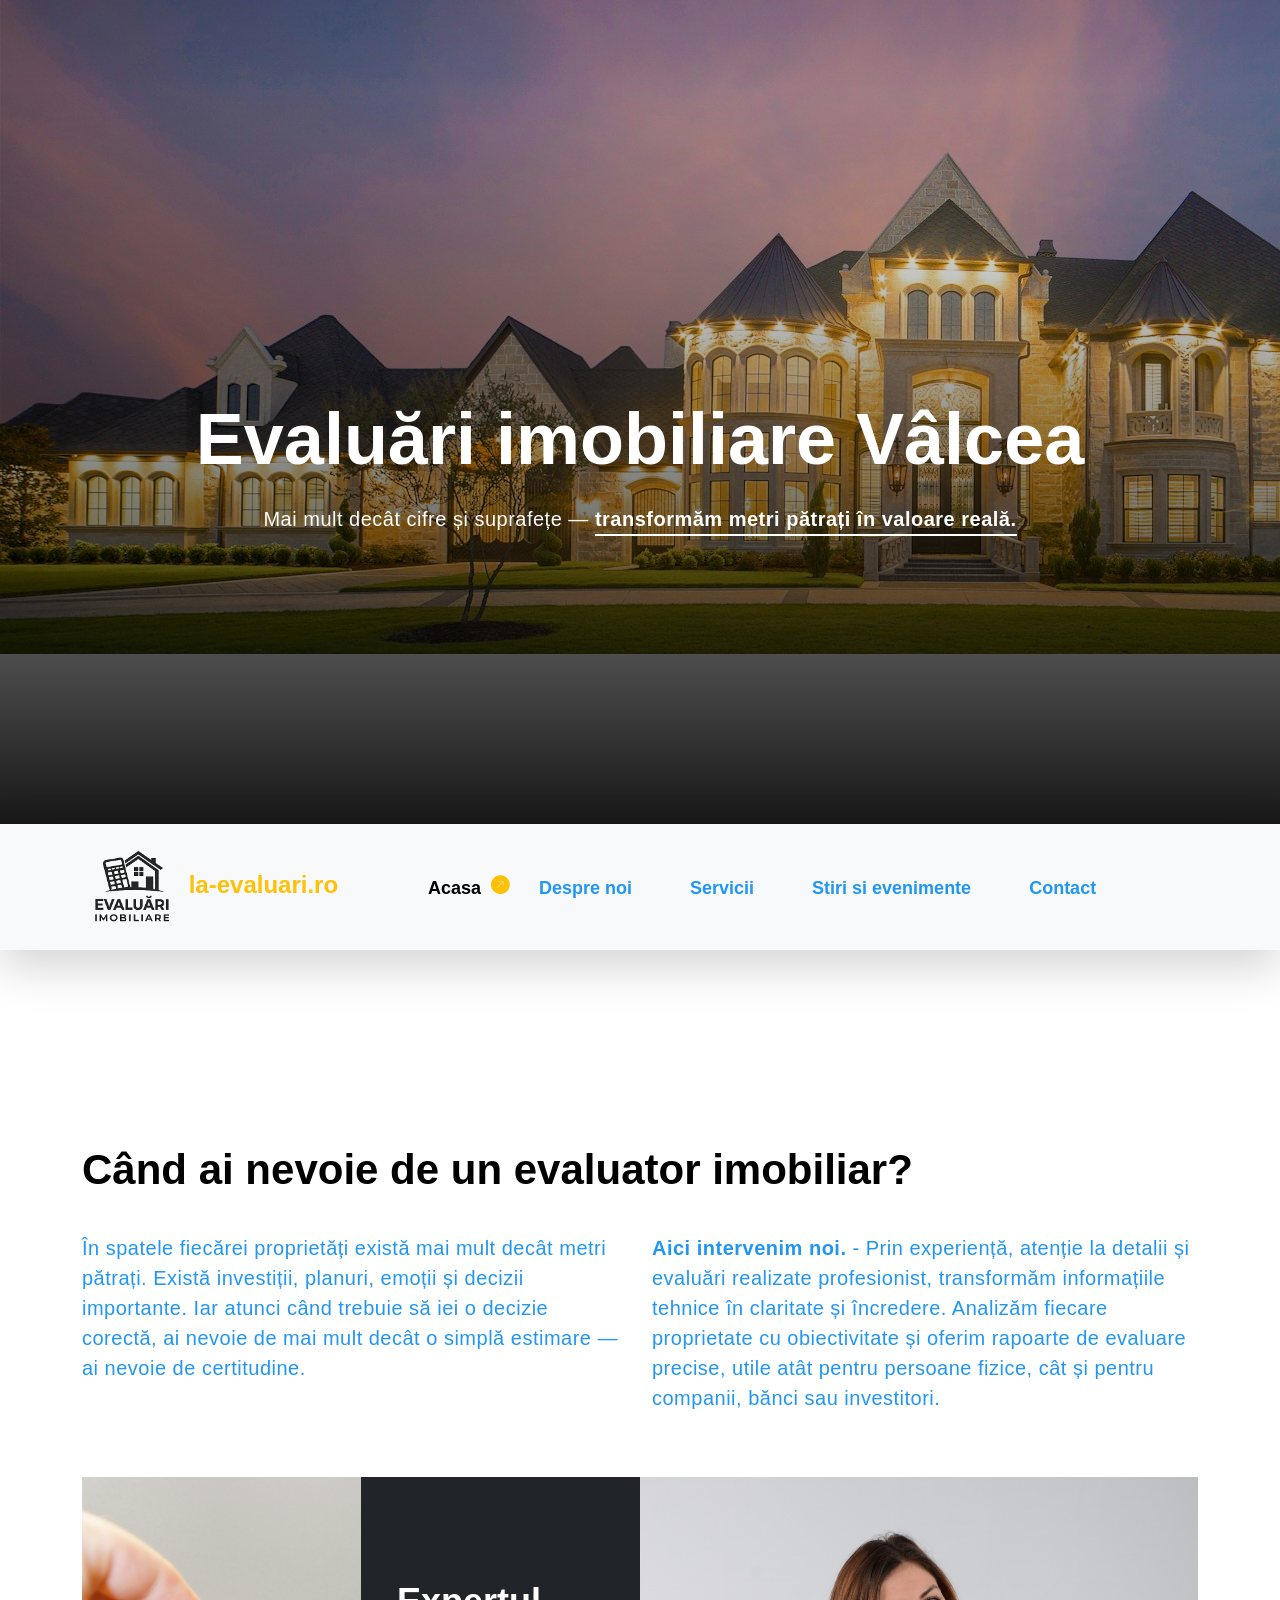
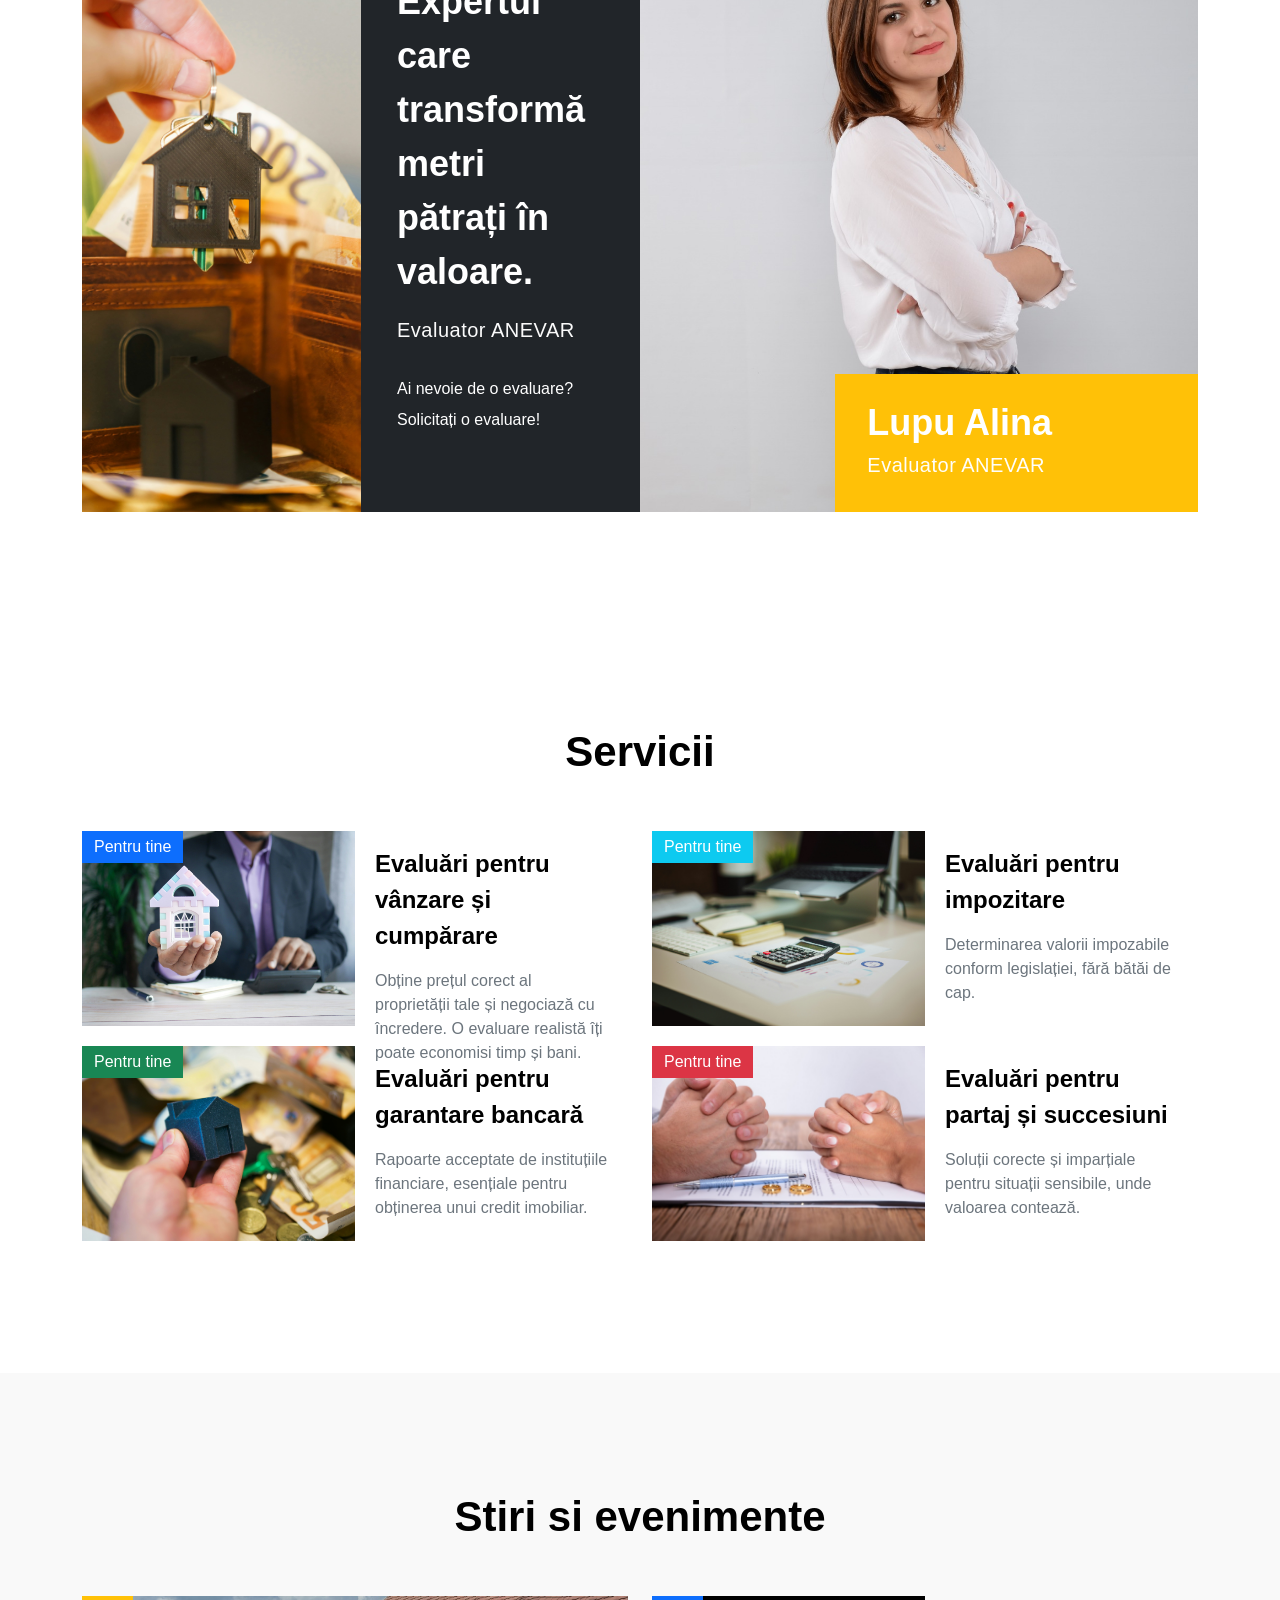
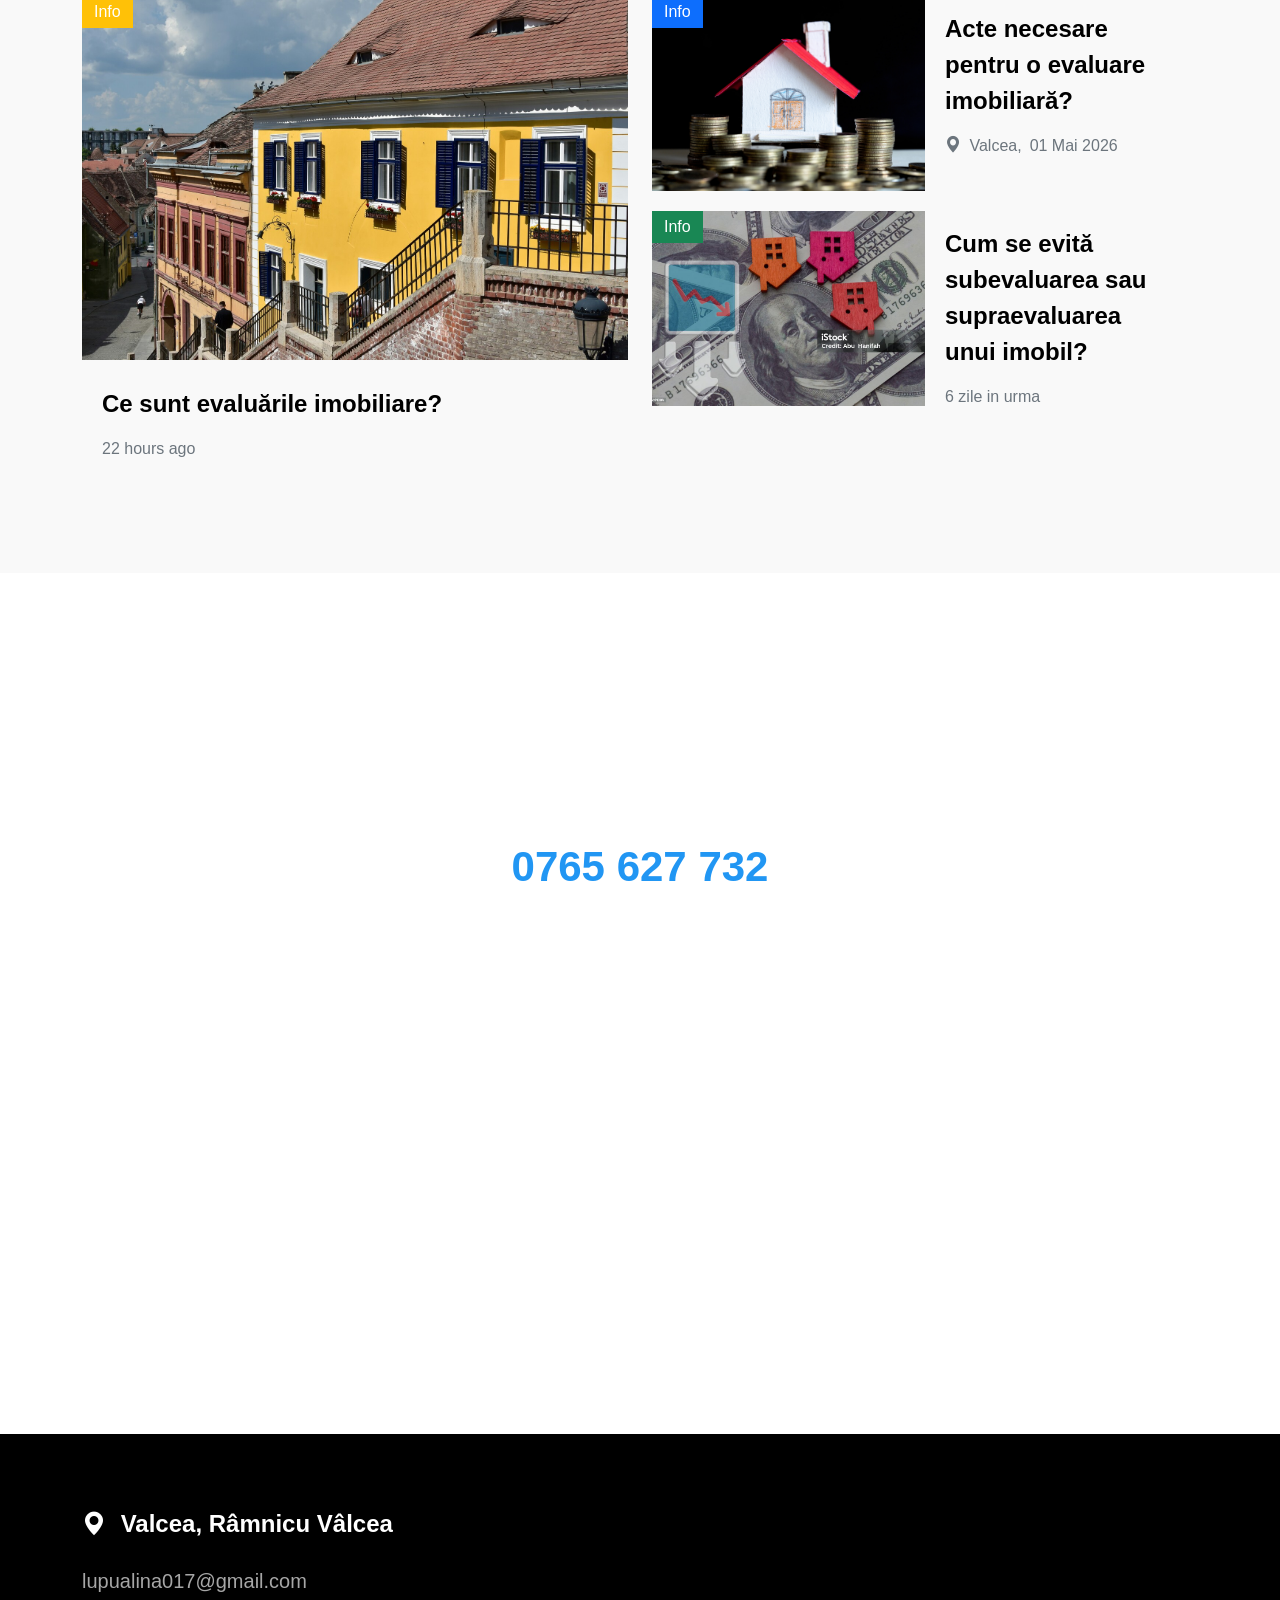
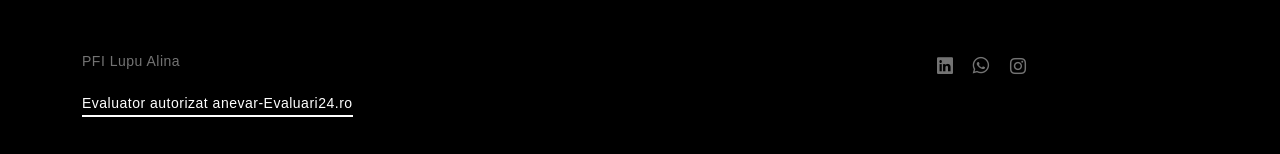
==== commit e31e0ec0: "Update index.html" ====
--- a/index.html
+++ b/index.html
@@ -537,7 +537,7 @@
                     <div class="col-6">
                         <p class="copyright-text mb-0">PFI Lupu Alina
                         
-                        <br><br>Evaluator imobiliar <a href="https://www.evaluari24.ro/evaluator/ilie-lupu-m-alina-magda-evaluator-autoriyat/" class="custom-underline text-secondary-white-color">Anevar</a></p>
+                        <br><br><a href="https://www.evaluari24.ro/evaluator/ilie-lupu-m-alina-magda-evaluator-autoriyat/" class="custom-underline text-secondary-white-color">Evaluator autorizat anevar-Evaluari24.ro</a></p>
 					
                     
                     </div>
